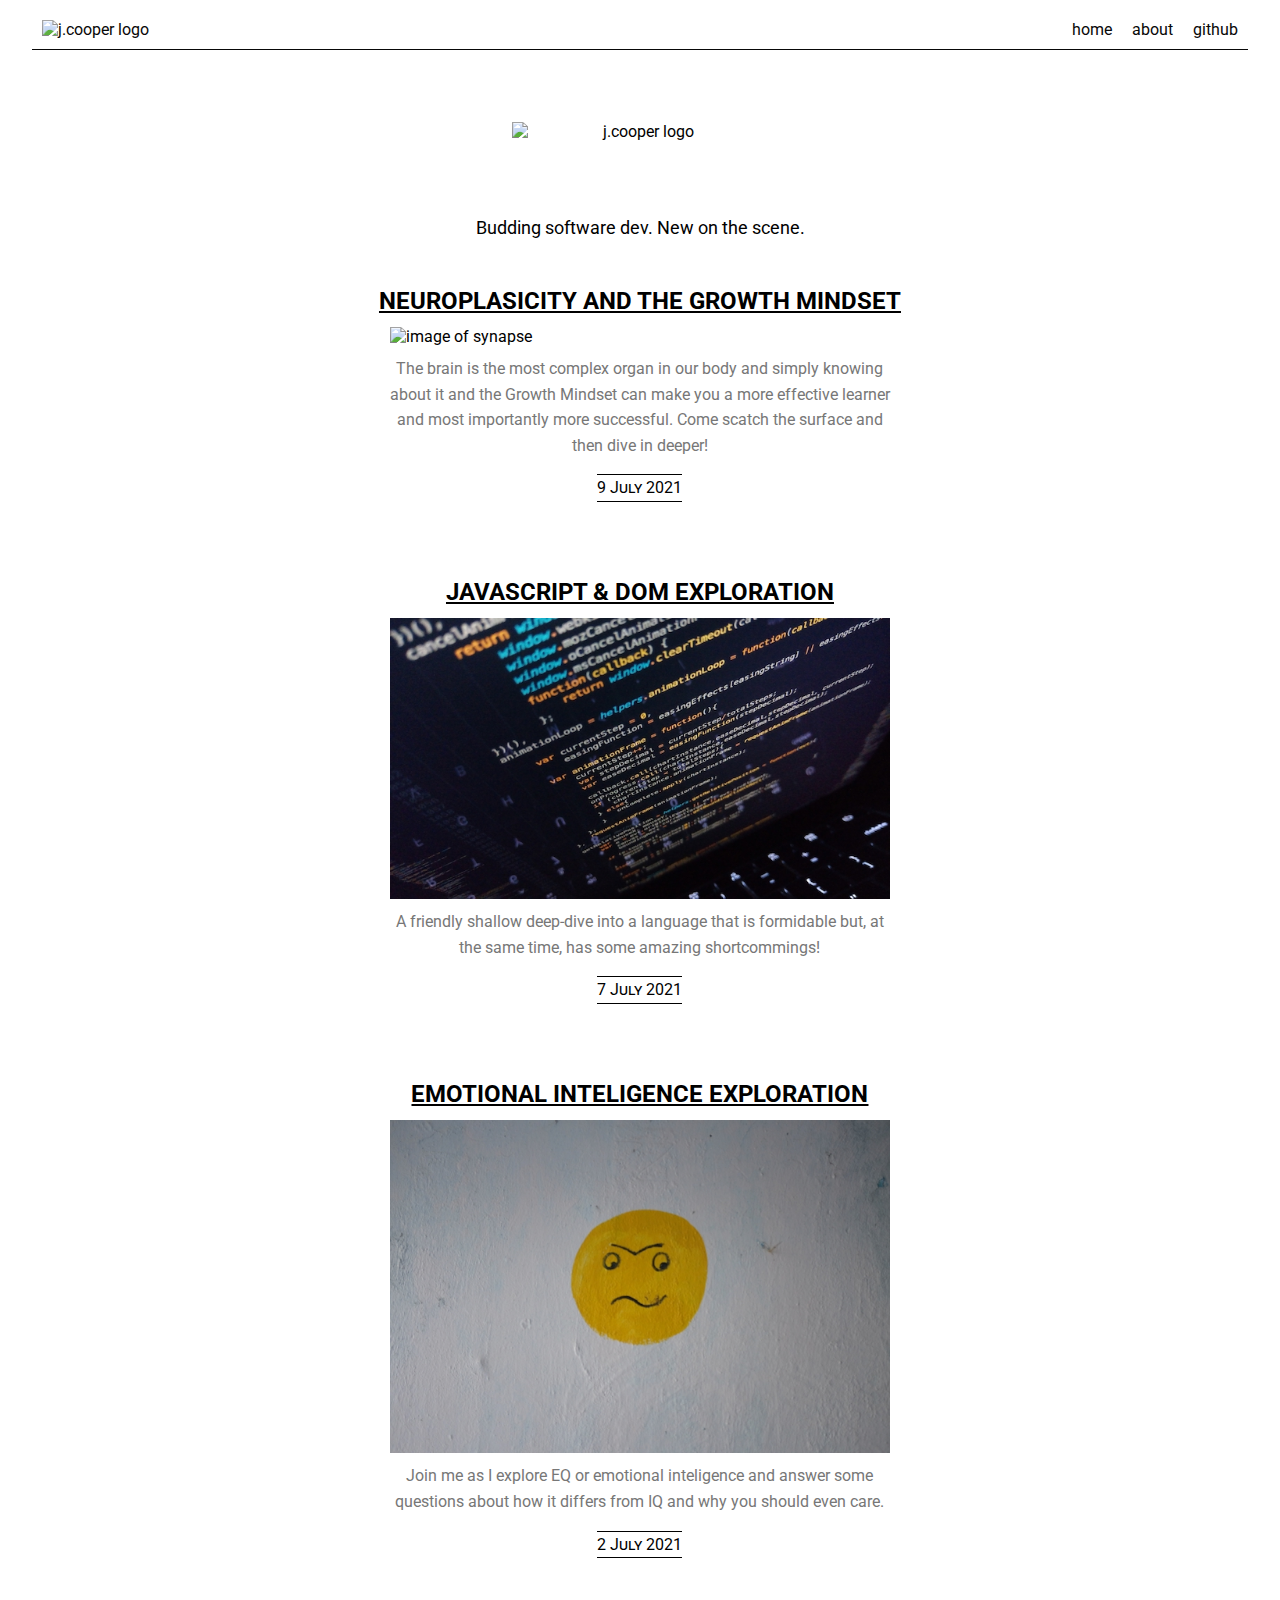
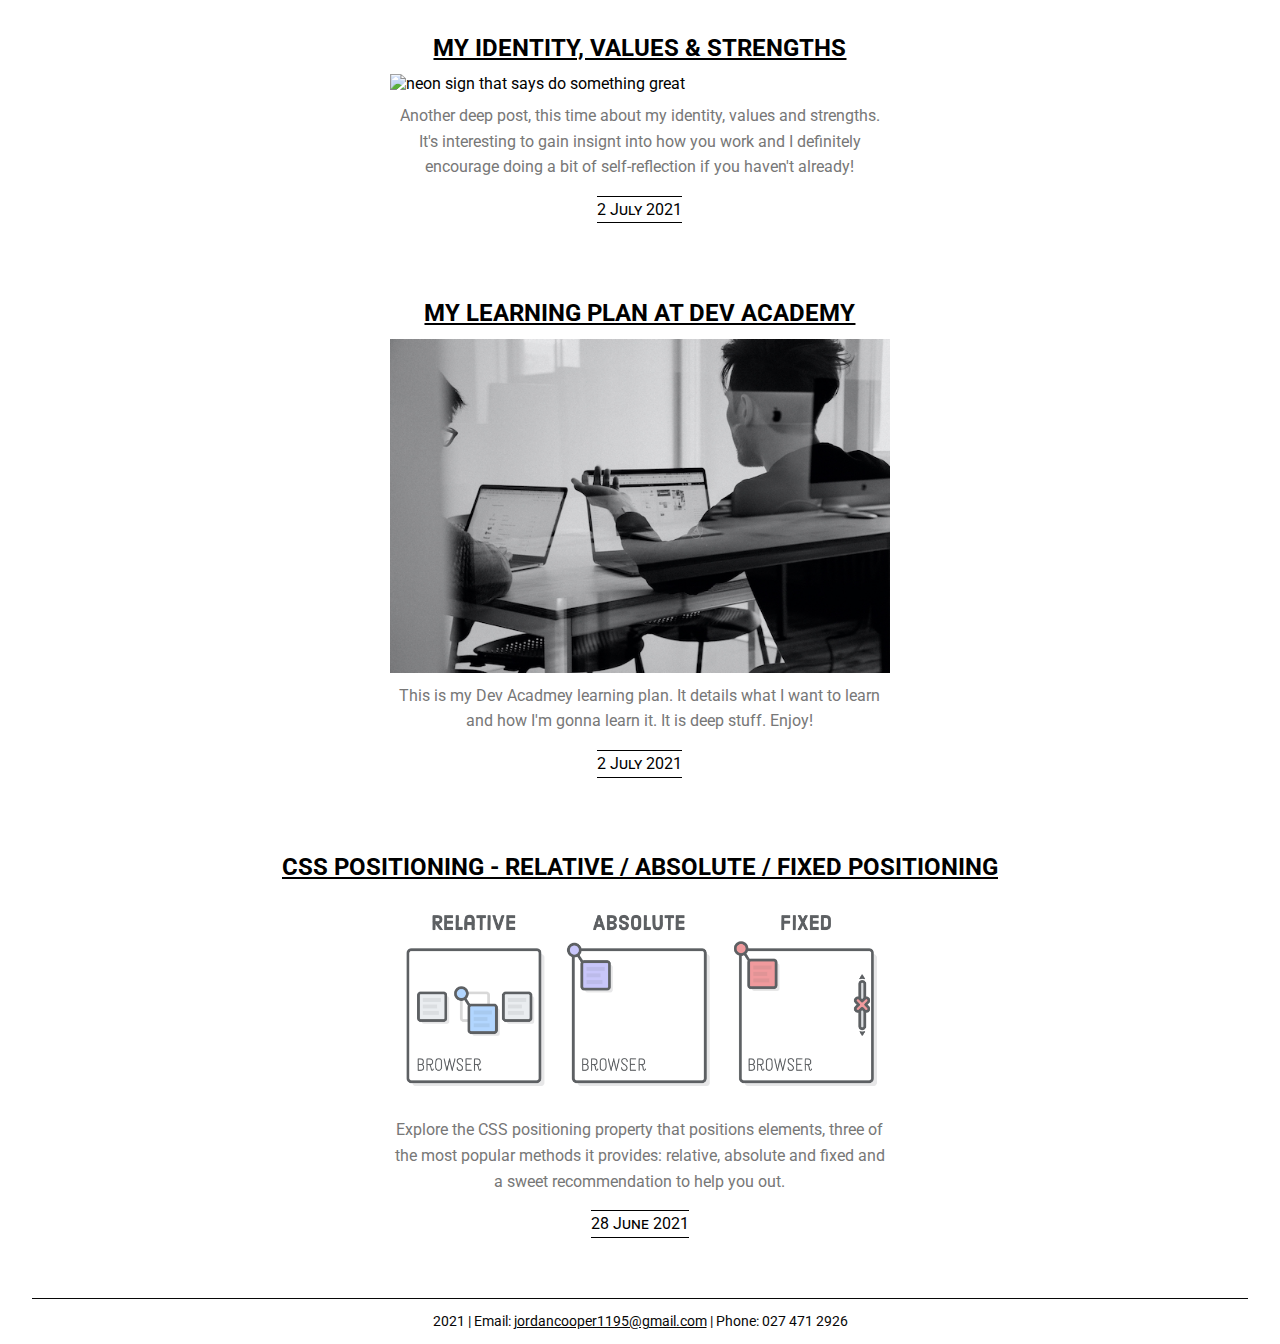
==== index.html @ 24a79743 "change link style on hover" ====
<!DOCTYPE html>
<html lang="en">
<head>
  <meta charset="UTF-8">
  <meta http-equiv="X-UA-Compatible" content="IE=edge">
  <meta name="viewport" content="width=device-width, initial-scale=1.0">
  <link href="/styles/main.css" rel="stylesheet" type="text/css">
  <title>Jordan Cooper</title>
</head>
<body>
  <nav id="main-nav">
    <a href="https://jordy1311.github.io/" id="nav-title"><img src="/images/logo-light.png" alt="j.cooper logo" id="nav-logo"></a>
    <div id="nav-options">
      <a href="https://jordy1311.github.io/" class="nav-option highlight-hover-pink">home</a>
      <a href="https://jordy1311.github.io/about-me.html" class="nav-option highlight-hover-blue">about</a>
      <a href="https://github.com/Jordy1311" class="nav-option highlight-hover-blue" target="_blank">github</a>
    </div>
  </nav>

  <div id="banner">
    <img src="/images/logo-light.png" alt="j.cooper logo" id="logo">
    <p id="tagline">Budding software dev. New on the scene.</p>
  </div>
    
  <main>
    <div id="content-area">
      <div id="post-area">
        <div class="post">
          <a href="/blog/neuroplasitcity.html"><h2 class="post-title">NEUROPLASICITY AND THE GROWTH MINDSET</h2></a>
          <img src="/images/neuroplasticity.jpg" alt="image of synapse" class="post-photo">
          <p class="post-teaser">The brain is the most complex organ in our body and simply knowing about it and the Growth Mindset can make you a more effective learner and most importantly more successful. Come scatch the surface and then dive in deeper!</p>
          <p class="post-date-home">9 July 2021</p>
        </div>
        
        <div class="post">
          <a href="/blog/javascript-DOM.html"><h2 class="post-title">JAVASCRIPT & DOM EXPLORATION</h2></a>
          <img src="/images/js-photo-1.jpeg" alt="example of JavaScript code" class="post-photo">
          <p class="post-teaser">A friendly shallow deep-dive into a language that is formidable but, at the same time, has some amazing shortcommings!</p>
          <p class="post-date-home">7 July 2021</p>
        </div>

        <div class="post">
          <a href="/blog/emotional-intelligence.html"><h2 class="post-title">EMOTIONAL INTELIGENCE EXPLORATION</h2></a>
          <img src="/images/emotion.jpeg" alt="confused emoji face" class="post-photo">
          <p class="post-teaser">Join me as I explore EQ or emotional inteligence and answer some questions about how it differs from IQ and why you should even care.</p>
          <p class="post-date-home">2 July 2021</p>
        </div>

        <div class="post">
          <a href="/blog/identity-values.html"><h2 class="post-title">MY IDENTITY, VALUES & STRENGTHS</h2></a>
          <img src="/images/do-something-great.jpg" alt="neon sign that says do something great" class="post-photo">
          <p class="post-teaser">Another deep post, this time about my identity, values and strengths. It's interesting to gain insignt into how you work and I definitely encourage doing a bit of self-reflection if you haven't already!</p>
          <p class="post-date-home">2 July 2021</p>
        </div>
        
        <div class="post">
          <a href="/blog/learning-plan.html"><h2 class="post-title">MY LEARNING PLAN AT DEV ACADEMY</h2></a>
          <img src="/images/man-using-laptop.jpeg" alt="man using macbook" class="post-photo">
          <p class="post-teaser">This is my Dev Acadmey learning plan. It details what I want to learn and how I'm gonna learn it. It is deep stuff. Enjoy!</p>
          <p class="post-date-home">2 July 2021</p>
        </div>

        <div class="post">
          <a href="/blog/relative-absolute-fixed.html"><h2 class="post-title">CSS POSITIONING - RELATIVE / ABSOLUTE / FIXED POSITIONING</h2></a>
          <img src="/images/relative-absolute-fixed-image.png" alt="example of CSS position property" class="post-photo">
          <p class="post-teaser">Explore the CSS positioning property that positions elements, three of the most popular methods it provides: relative, absolute and fixed and a sweet recommendation to help you out.</p>
          <p class="post-date-home">28 June 2021</p>
        </div>

      </div>
    </div>
  </main>

  <footer>
      <p>2021 | Email: <a href="mailto:jordancooper1195@gmail.com" class="footer-contact link-hover">jordancooper1195@gmail.com</a> | Phone: 027 471 2926</p>
  </footer>
</body>
</html>
---- styles/main.css ----
@import url('https://fonts.googleapis.com/css2?family=Roboto:wght@400;700&display=swap');

/* 
NOTES/TO DO
Make ABOUT page
*/

/* GLOBAL STYLES */
* {
    font-family: 'Roboto', Helvetica;
    font-weight: 400;
    margin: 0px;
}
body {
  display: flex;
  flex-direction: column;
  align-items: center;
}
a {
    text-decoration: none;
    color: #000;
}
/* titles */
h1 {
  font-size: 2em;
  font-weight: 700;
  text-align: center;
  margin: 2em 0px 1.5em 0px;
}
/* post section-headings */
h2 {
  font-size: 1.5em;
  font-weight: 700;
  margin: .6em 0px .5em 0px;
}
/* section subheadings */
h3 {
  font-size: 1.2em;
  margin: .6em 0px 0px 0px;
}
p {
  font-size: 1em;
  line-height: 1.6;
  margin: .5em 0px;
}
a-text {
  text-decoration: underline;
  font-size: 1em;
  line-height: 1.6;
  margin: .5em 0px;
}
li {
  line-height: 1.6;
}
.m-5 {
  margin: 5px;
}
.m-10 {
  margin: 10px;
}
.code {
  margin: .5em;
  padding: 5px;
  background-color: #333;
  color: #fff;
  font-family: monospace;
  border-radius: 5px;
}
.unavailable-link {
  color: #777;
}

/* BANNER */
#banner {
  height: 15vw;
  max-height: 200px;
  min-height: 125px;
  text-align: center;
  display: flex;
  justify-content: center;
  flex-direction: column;
}
#logo {
  width: 20vw;
  min-width: 200px;
  margin: auto;
}
#tagline {
  font-size: 110%;
  margin: 0px;
}

/* NAV */
#main-nav {
  position: -webkit-sticky;
  position: sticky;
  top: 0;

  display: flex;
  z-index: 1;
  margin: auto;

  opacity: 0.97;
  padding-top: 10px;
  width: 95%;
  background-color: #fff;
  border-bottom: #000 solid 1px;
}
#nav-title {
  text-align: center;
  padding: 10px;
}
#nav-logo {
  width:7vw;
  min-width: 75px;
  max-width: 125px;
}
#nav-options {
  display: flex;
  margin-left: auto;
}
.nav-option {
  text-align: center;
  padding: 10px;
}
.highlight-hover-blue:hover {
  padding-bottom: 7px;
  border-bottom: #83d1e0 solid 3px;
}
.highlight-hover-pink:hover {
  padding-bottom: 7px;
  border-bottom: #ec7b85 solid 3px;
}
.link-hover:hover {
  color: #83d1e0;
}

/* CONTENT */
#content-area {
  width: 80%;
  margin: auto;
}
#post-area {
  flex: 3 3 80%;
  display: flex;
  flex-flow: column wrap;
  align-items: center;
}
.post {
  width: 70%;
  display: flex;
  flex-direction: column;
  margin: 3%;
}
.post-photo {
  width: 70%;
  max-width: 500px;
  margin: auto;
  margin-bottom: 10px;
}
.post-photo-small {
  width: 50%;
  max-width: 300px;
  margin: auto;
  margin-bottom: 10px;
}
.post-title {
  text-decoration: underline;
  margin-bottom: .5em;
  text-align: center;
}
.post-title:hover {
  color: #83d1e0;
}
.post-teaser {
  color: #777;
  width: 70%;
  margin: auto;
  text-align: center;
}
.post-date-home {
  margin: auto;
  margin-top: 1em;
  border-top: 1px solid #000;
  border-bottom: 1px solid #000;
  font-variant: small-caps;
}
.post-date-post {
  margin: .3em;
  border-top: 1px solid #000;
  border-bottom: 1px solid #000;
  margin-left: auto;
  font-variant: small-caps;
}

/* FOOTER */
footer {
  display: flex;
  justify-content: center;
  opacity: 0.97;
  width: 95%;
  
  font-size: 90%;
  align-items: center;
  margin: 30px 36px 0px 36px;
  height: 5vh;
  max-height: 50px;
  min-height: 20px;
  border-top: 1px #000 solid;
  background-color: #fff;
  opacity: 0.97;
}
.footer-contact {
  text-decoration: underline;
}

/* MEDIA QUERIES */
/* full */
@media (min-width: 2000px) {
  * {
    font-size: 100%;
  }
  #main-nav {
    background-color: blue;
    width: 80%;
  }
  #content-area {
    width: 50%;
  }
  .post {
    width: 70%;
  }
  footer {
    font-size: 100%;
    width: 80%;
  }
}

/* ipad-ish */
@media (max-width: 900px) {
  * {
    font-size: 98%;
  }
  #main-nav {
    width: 100%;
    padding-top: 0px;
  }
  #content-area {
    width: 90%;
  }
  .post {
    width: 100%;
    margin: 0;
    margin-bottom: 3%;
  }
  footer {
    width: 100%;
    margin-top: 30px;
  }
}

/* smallest */
@media (max-width: 500px) {
  * {
    font-size: 97%;
  }
  footer {
    font-size: 80%;
  }
}

/* USER DARK-THEME */
@media (prefers-color-scheme: dark) {
  body {
    background-color: #333;
    color: #fff;
  }
  a {
    color: #fff;
  }
  #nav-title {
    color: #fff;
  }
  #main-nav {
    background-color: #333;
    border-bottom: #fff 1px solid;
  }
  .post-teaser {
    color: #bbb;
  }
  .post-date-home {
    border-top: #fff 1px solid;
    border-bottom: #fff 1px solid;
  }
  .post-date-post {
    border-top: 1px solid #fff;
    border-bottom: #fff 1px solid;
  }
  .code {
    padding: 5px;
    background-color: #fff;
    color: #000;
    font-family: monospace;
    border-radius: 5px;
  }
  footer {
    background-color: #333;
    color: #fff;
    border-top: #fff 1px solid;
  }
  }
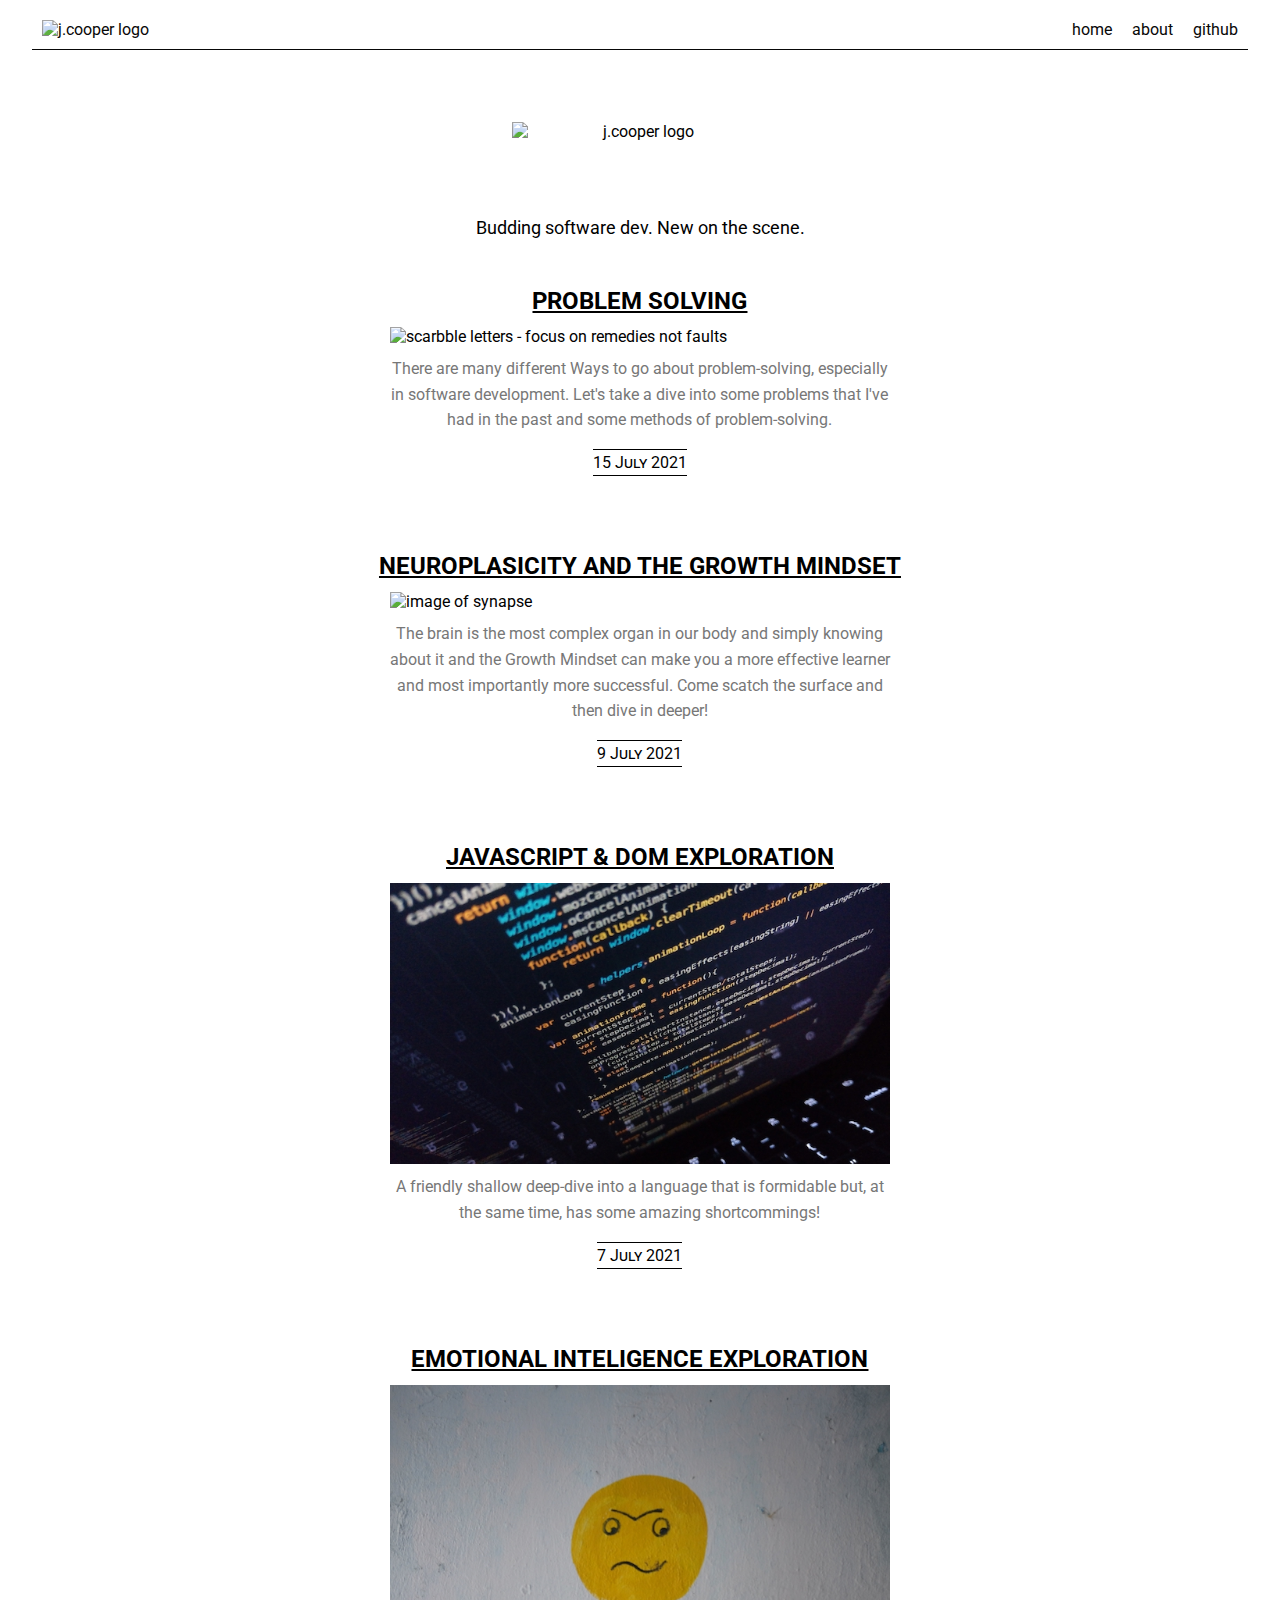
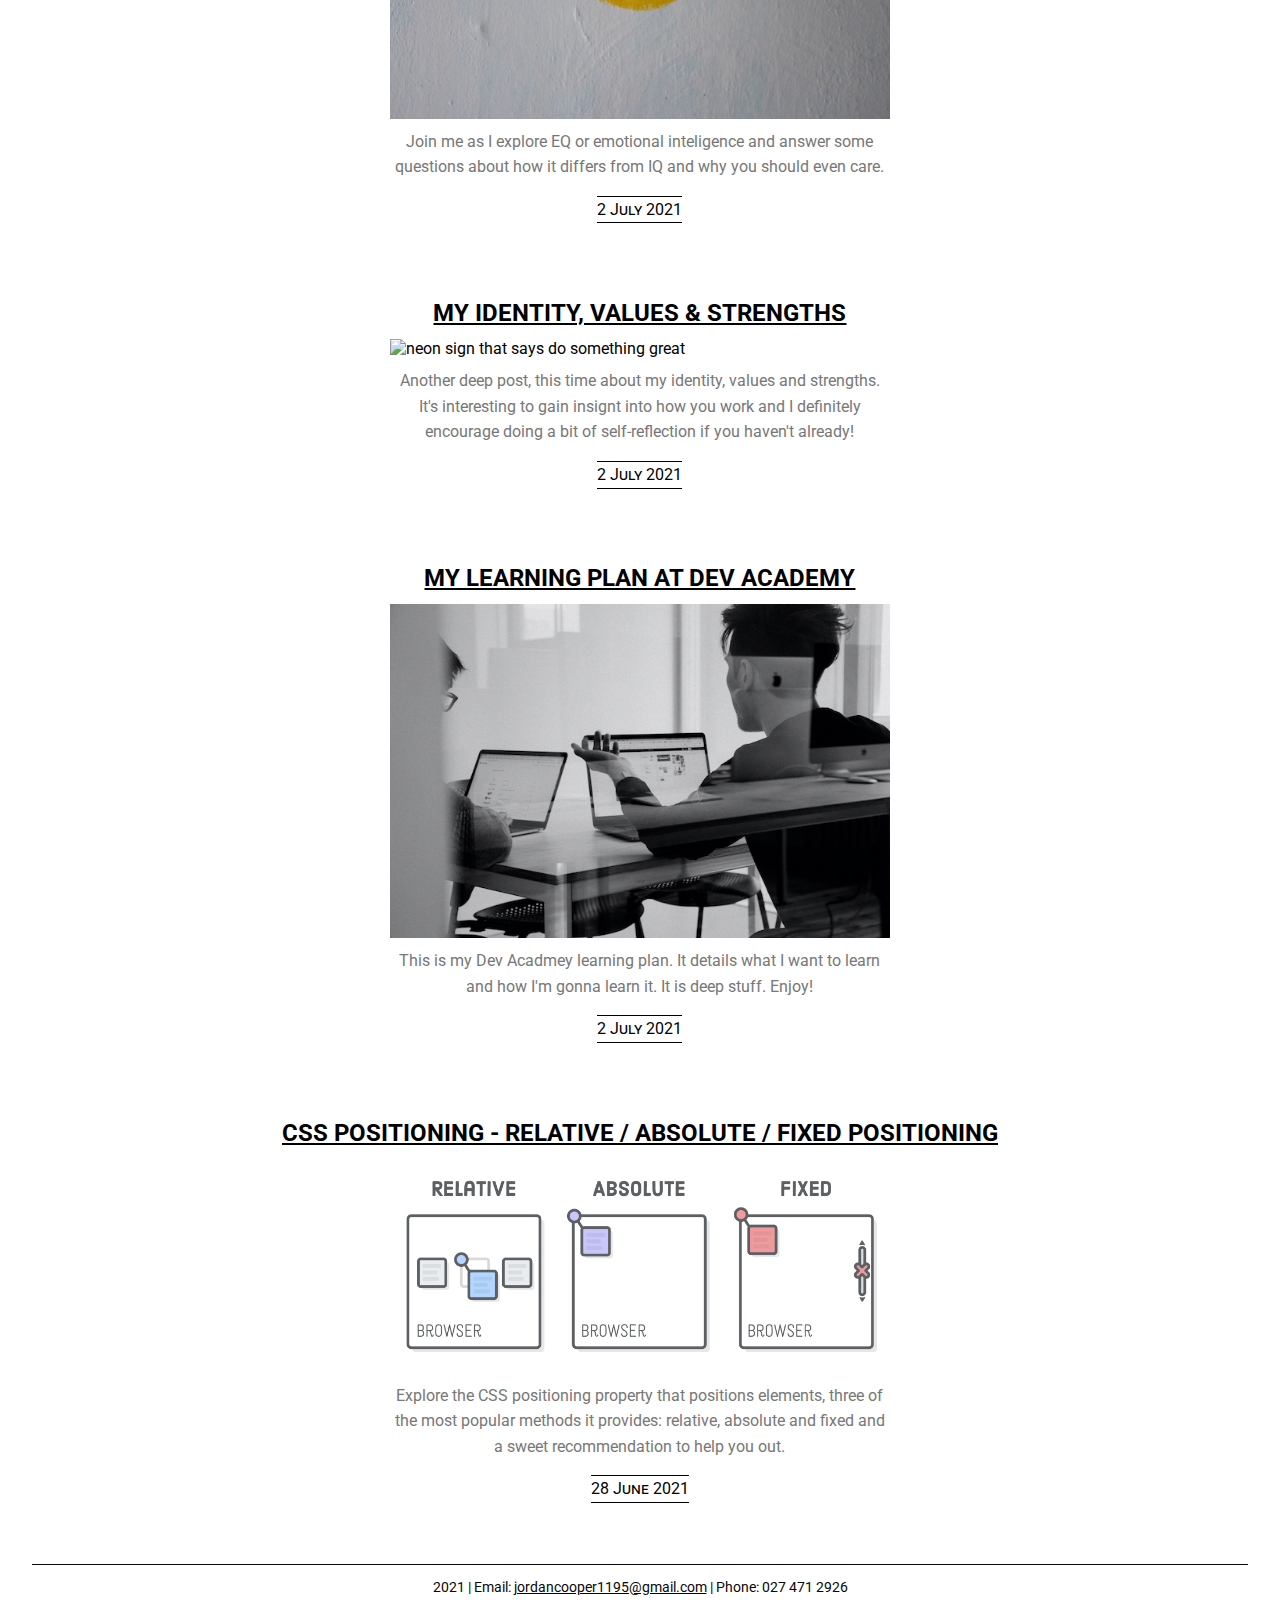
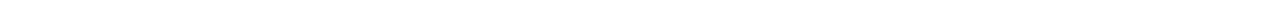
==== commit 2b460d68: "add title image site-wide" ====
--- a/index.html
+++ b/index.html
@@ -5,7 +5,8 @@
   <meta http-equiv="X-UA-Compatible" content="IE=edge">
   <meta name="viewport" content="width=device-width, initial-scale=1.0">
   <link href="/styles/main.css" rel="stylesheet" type="text/css">
-  <title>Jordan Cooper</title>
+  <link rel="icon" href="/images/logo-title.png" type="image/icon type">
+  <title>Jordan's Blog</title>
 </head>
 <body>
   <nav id="main-nav">
@@ -13,7 +14,7 @@
     <div id="nav-options">
       <a href="https://jordy1311.github.io/" class="nav-option highlight-hover-pink">home</a>
       <a href="https://jordy1311.github.io/about-me.html" class="nav-option highlight-hover-blue">about</a>
-      <a href="https://github.com/Jordy1311" class="nav-option highlight-hover-blue" target="_blank">github</a>
+      <a href="https://github.com/Jordy1311" class="nav-option highlight-hover-pink" target="_blank">github</a>
     </div>
   </nav>
 
@@ -25,6 +26,13 @@
   <main>
     <div id="content-area">
       <div id="post-area">
+        <div class="post">
+          <a href="/blog/problem-solving.html"><h2 class="post-title">PROBLEM SOLVING</h2></a>
+          <img src="/images/problem-solving.jpeg" alt="scarbble letters - focus on remedies not faults" class="post-photo">
+          <p class="post-teaser">There are many different Ways to go about problem-solving, especially in software development. Let's take a dive into some problems that I've had in the past and some methods of problem-solving.</p>
+          <p class="post-date-home">15 July 2021</p>
+        </div>
+
         <div class="post">
           <a href="/blog/neuroplasitcity.html"><h2 class="post-title">NEUROPLASICITY AND THE GROWTH MINDSET</h2></a>
           <img src="/images/neuroplasticity.jpg" alt="image of synapse" class="post-photo">
--- a/styles/main.css
+++ b/styles/main.css
@@ -124,12 +124,14 @@
   padding: 10px;
 }
 .highlight-hover-blue:hover {
-  padding-bottom: 7px;
-  border-bottom: #83d1e0 solid 3px;
+  padding-bottom: 6px;
+  border-bottom: #83d1e0 solid 4px;
+  color: #83d1e0;
 }
 .highlight-hover-pink:hover {
-  padding-bottom: 7px;
-  border-bottom: #ec7b85 solid 3px;
+  padding-bottom: 6px;
+  border-bottom: #ec7b85 solid 4px;
+  color: #ec7b85;
 }
 .link-hover:hover {
   color: #83d1e0;
@@ -170,7 +172,7 @@
   text-align: center;
 }
 .post-title:hover {
-  color: #83d1e0;
+  color: #ec7b85;
 }
 .post-teaser {
   color: #777;
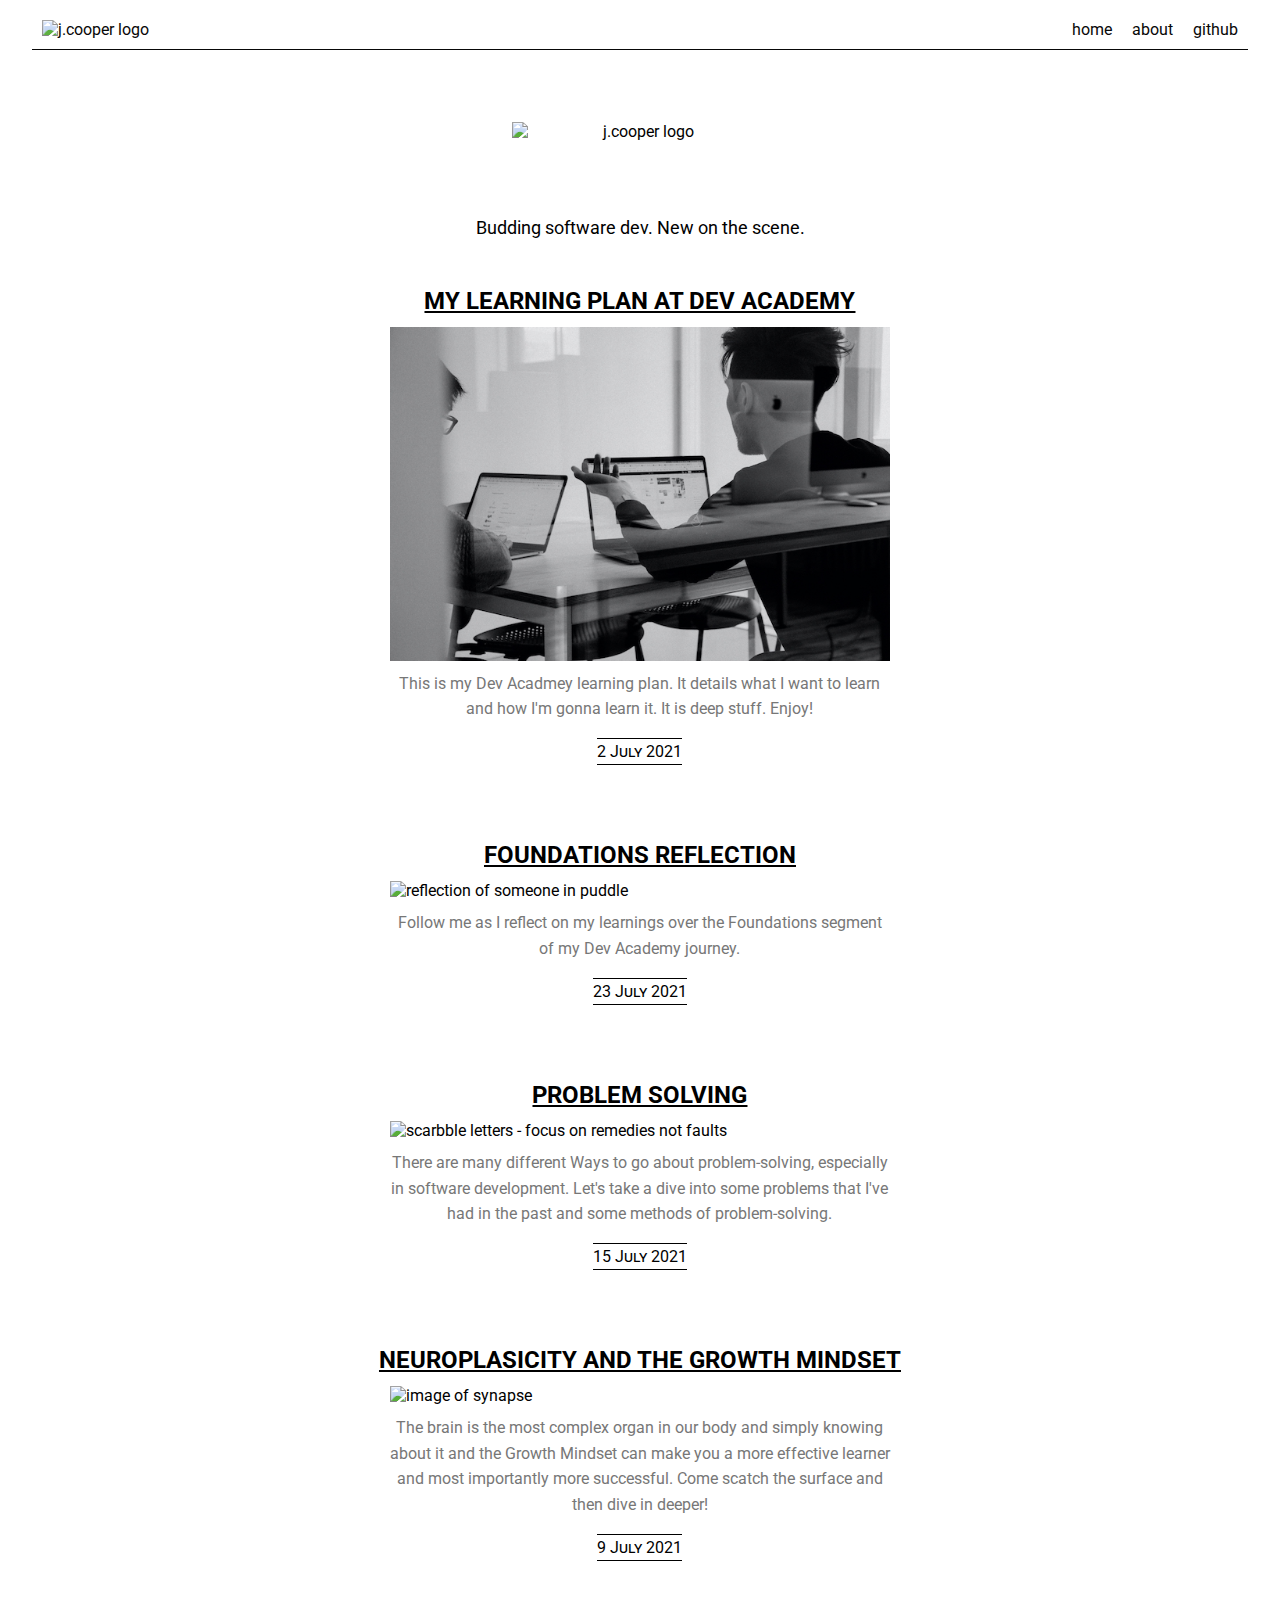
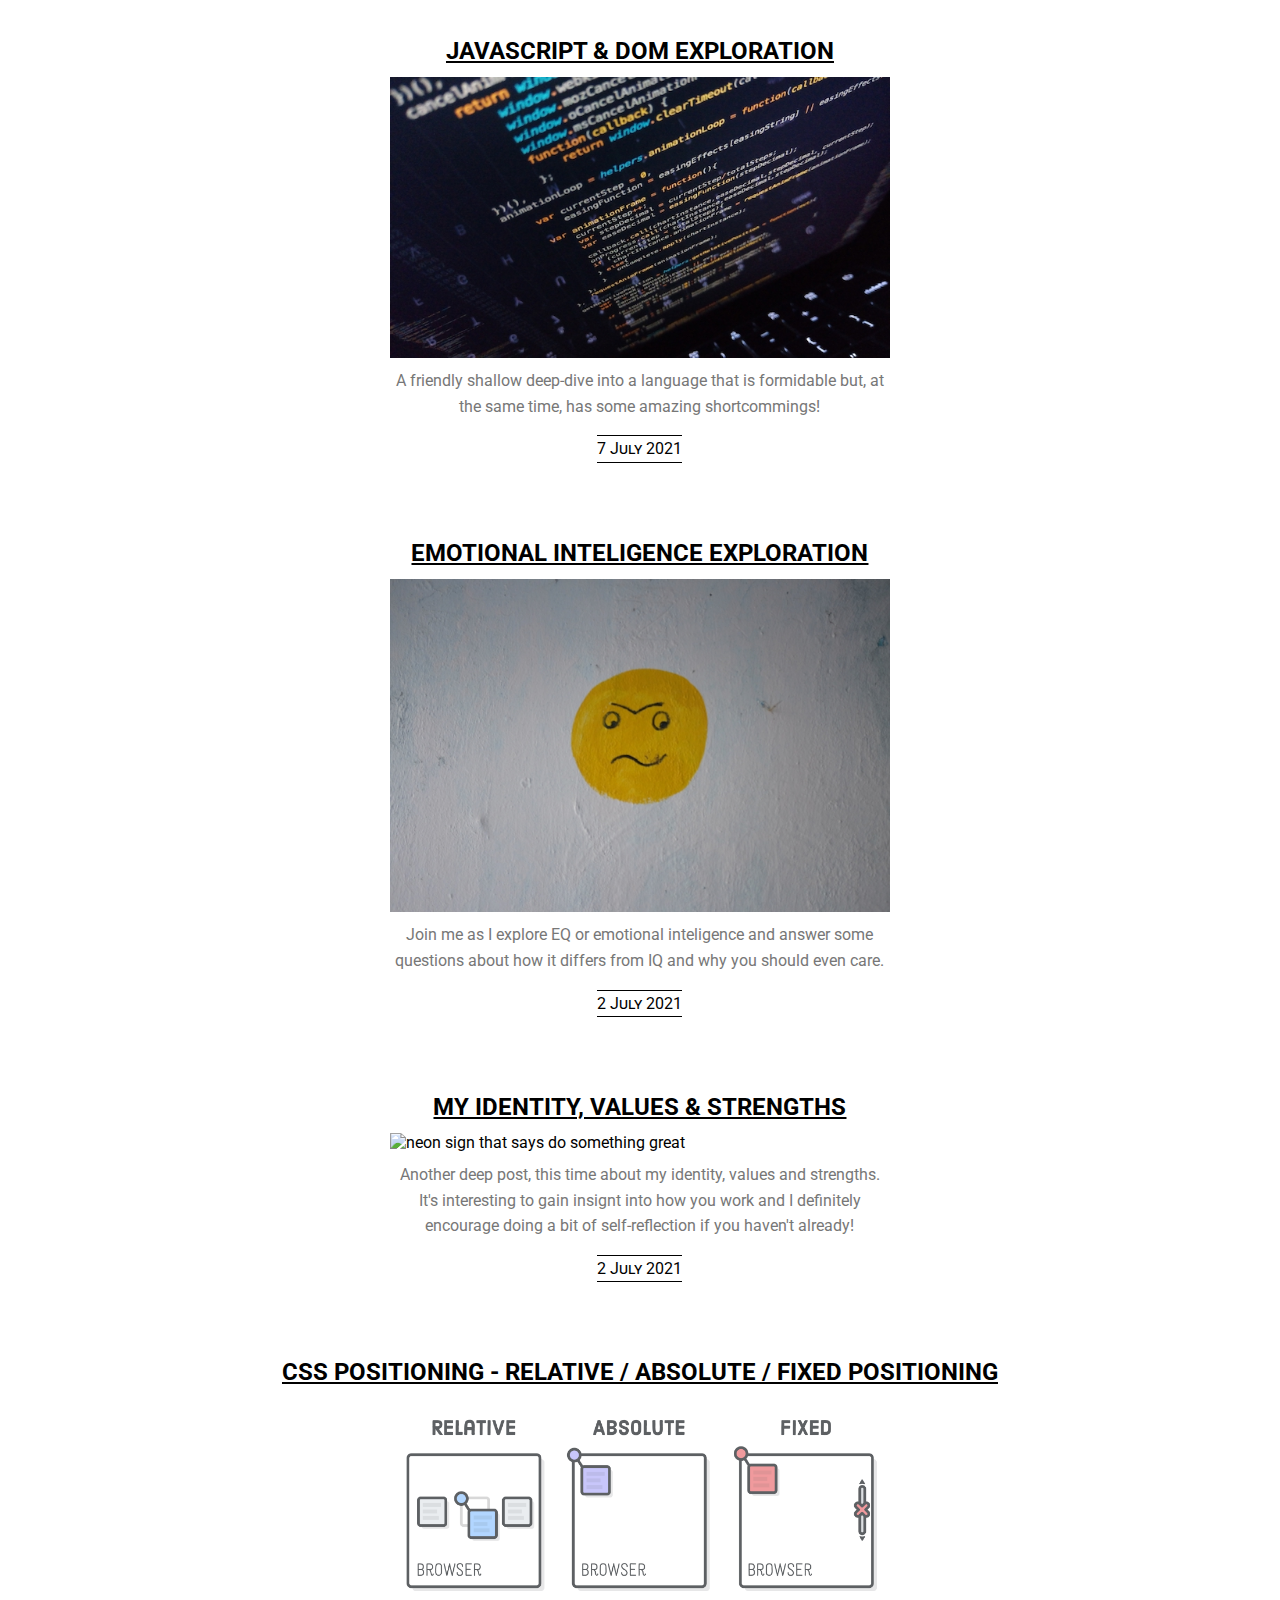
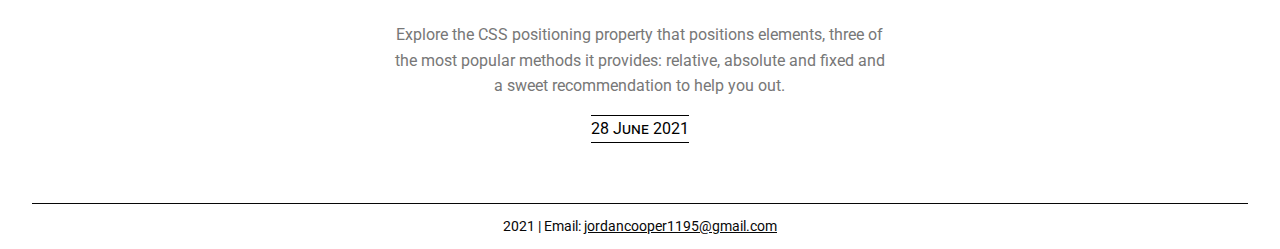
==== commit d06e163b: "add new learning plan post" ====
--- a/index.html
+++ b/index.html
@@ -22,10 +22,24 @@
     <img src="/images/logo-light.png" alt="j.cooper logo" id="logo">
     <p id="tagline">Budding software dev. New on the scene.</p>
   </div>
-    
+  
   <main>
     <div id="content-area">
       <div id="post-area">
+        <div class="post">
+          <a href="/blog/learning-plan.html"><h2 class="post-title">MY LEARNING PLAN AT DEV ACADEMY</h2></a>
+          <img src="/images/man-using-laptop.jpeg" alt="man using macbook" class="post-photo">
+          <p class="post-teaser">This is my Dev Acadmey learning plan. It details what I want to learn and how I'm gonna learn it. It is deep stuff. Enjoy!</p>
+          <p class="post-date-home">2 July 2021</p>
+        </div>
+
+        <div class="post">
+          <a href="/blog/foundations-reflection.html"><h2 class="post-title">FOUNDATIONS REFLECTION</h2></a>
+          <img src="/images/reflection.jpeg" alt="reflection of someone in puddle" class="post-photo">
+          <p class="post-teaser">Follow me as I reflect on my learnings over the Foundations segment of my Dev Academy journey.</p>
+          <p class="post-date-home">23 July 2021</p>
+        </div>
+
         <div class="post">
           <a href="/blog/problem-solving.html"><h2 class="post-title">PROBLEM SOLVING</h2></a>
           <img src="/images/problem-solving.jpeg" alt="scarbble letters - focus on remedies not faults" class="post-photo">
@@ -60,13 +74,6 @@
           <p class="post-teaser">Another deep post, this time about my identity, values and strengths. It's interesting to gain insignt into how you work and I definitely encourage doing a bit of self-reflection if you haven't already!</p>
           <p class="post-date-home">2 July 2021</p>
         </div>
-        
-        <div class="post">
-          <a href="/blog/learning-plan.html"><h2 class="post-title">MY LEARNING PLAN AT DEV ACADEMY</h2></a>
-          <img src="/images/man-using-laptop.jpeg" alt="man using macbook" class="post-photo">
-          <p class="post-teaser">This is my Dev Acadmey learning plan. It details what I want to learn and how I'm gonna learn it. It is deep stuff. Enjoy!</p>
-          <p class="post-date-home">2 July 2021</p>
-        </div>
 
         <div class="post">
           <a href="/blog/relative-absolute-fixed.html"><h2 class="post-title">CSS POSITIONING - RELATIVE / ABSOLUTE / FIXED POSITIONING</h2></a>
@@ -80,7 +87,7 @@
   </main>
 
   <footer>
-      <p>2021 | Email: <a href="mailto:jordancooper1195@gmail.com" class="footer-contact link-hover">jordancooper1195@gmail.com</a> | Phone: 027 471 2926</p>
+      <p>2021 | Email: <a href="mailto:jordancooper1195@gmail.com" class="footer-contact link-hover">jordancooper1195@gmail.com</a></p>
   </footer>
 </body>
 </html>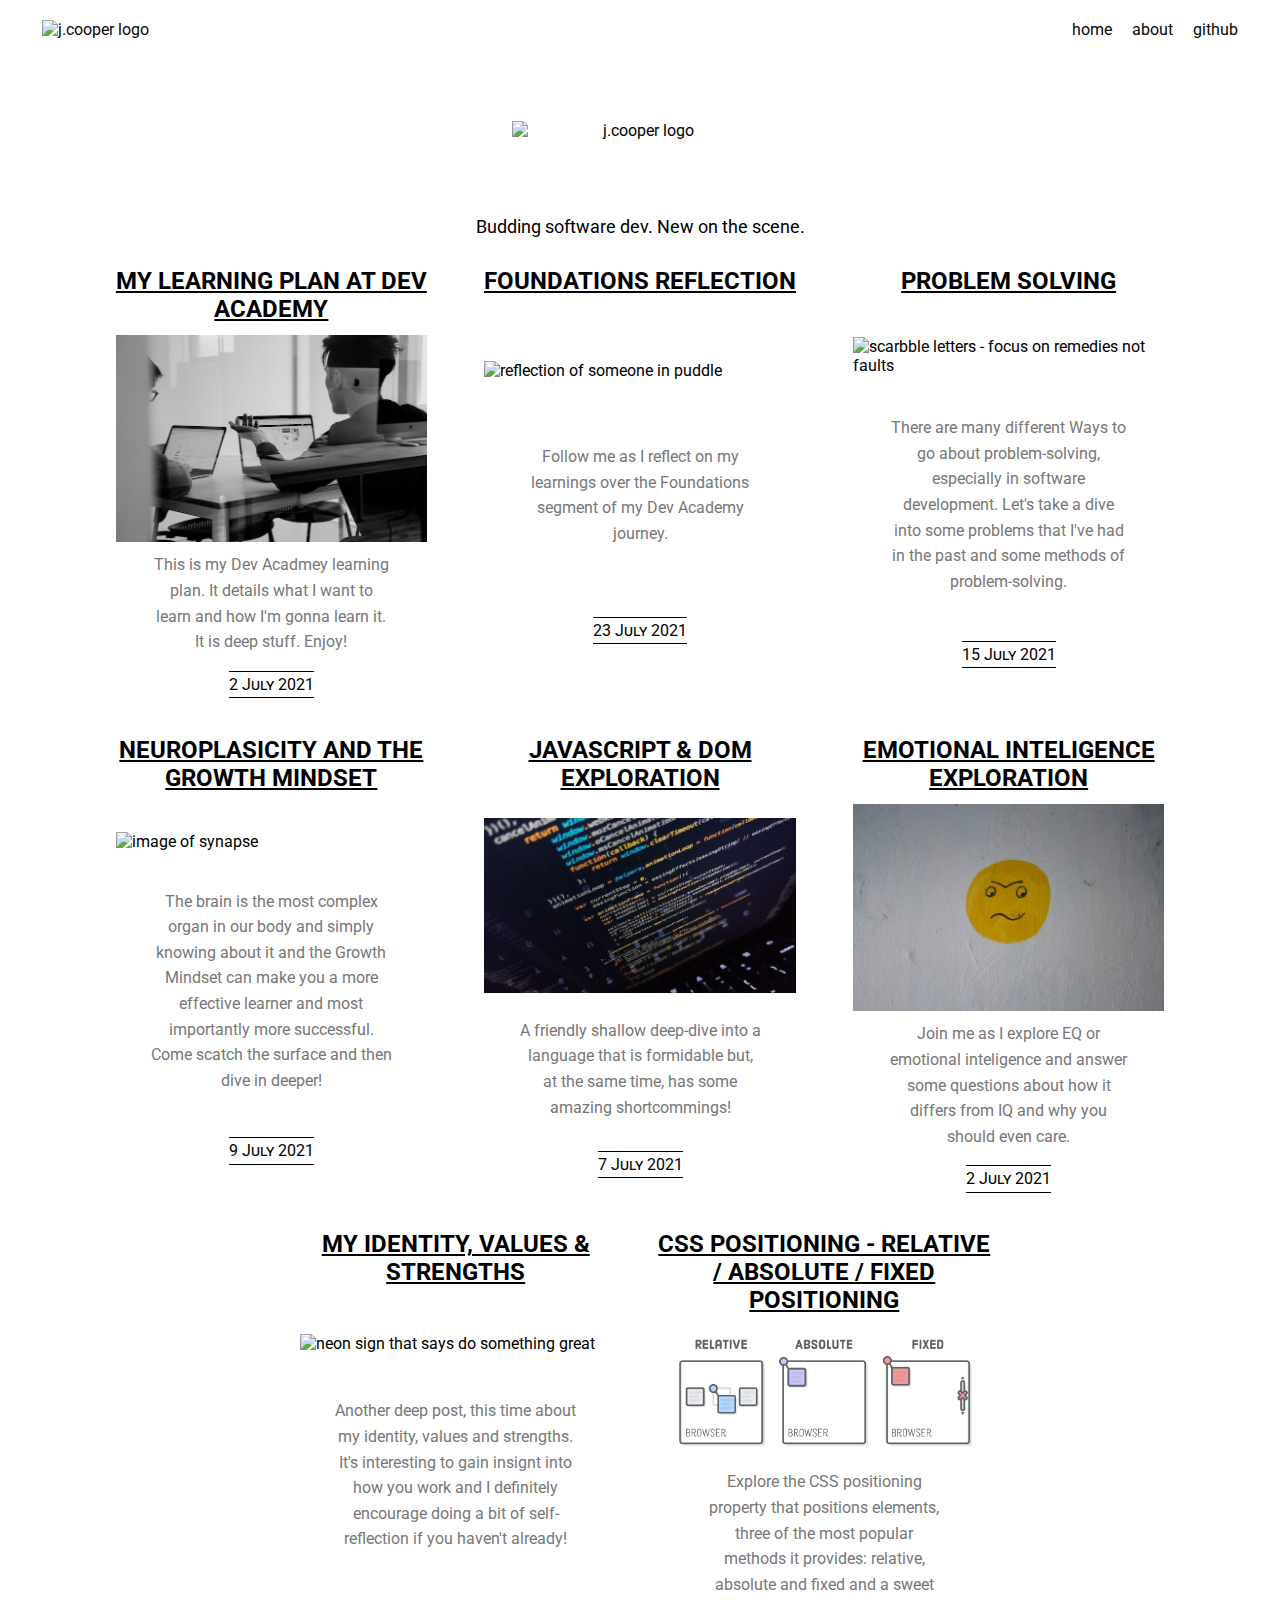
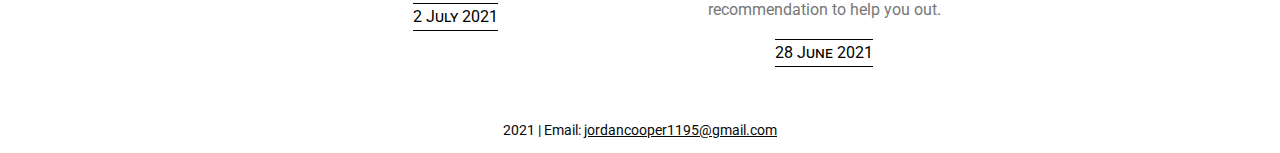
==== commit 8bb3d42e: "initial restyle" ====
--- a/index.html
+++ b/index.html
@@ -75,6 +75,7 @@
           <p class="post-date-home">2 July 2021</p>
         </div>
 
+
         <div class="post">
           <a href="/blog/relative-absolute-fixed.html"><h2 class="post-title">CSS POSITIONING - RELATIVE / ABSOLUTE / FIXED POSITIONING</h2></a>
           <img src="/images/relative-absolute-fixed-image.png" alt="example of CSS position property" class="post-photo">
--- a/styles/main.css
+++ b/styles/main.css
@@ -1,15 +1,10 @@
 @import url('https://fonts.googleapis.com/css2?family=Roboto:wght@400;700&display=swap');
-
-/* 
-NOTES/TO DO
-Make ABOUT page
-*/
 
 /* GLOBAL STYLES */
 * {
     font-family: 'Roboto', Helvetica;
     font-weight: 400;
-    margin: 0px;
+    margin: 0px
 }
 body {
   display: flex;
@@ -70,6 +65,52 @@
   color: #777;
 }
 
+/* NAV */
+#main-nav {
+  position: -webkit-sticky;
+  position: sticky;
+  top: 0;
+  
+  display: flex;
+  z-index: 1;
+  margin: auto;
+  
+  opacity: 0.97;
+  padding-top: 10px;
+  width: 95%;
+  background-color: #fff;
+}
+#nav-title {
+  text-align: center;
+  padding: 10px;
+}
+#nav-logo {
+  width:7vw;
+  min-width: 75px;
+  max-width: 125px;
+}
+#nav-options {
+  display: flex;
+  margin-left: auto;
+}
+.nav-option {
+  text-align: center;
+  padding: 10px;
+}
+.highlight-hover-blue:hover {
+  padding-bottom: 6px;
+  border-bottom: #83d1e0 solid 4px;
+  color: #83d1e0;
+}
+.highlight-hover-pink:hover {
+  padding-bottom: 6px;
+  border-bottom: #ec7b85 solid 4px;
+  color: #ec7b85;
+}
+.link-hover:hover {
+  color: #83d1e0;
+}
+
 /* BANNER */
 #banner {
   height: 15vw;
@@ -90,102 +131,59 @@
   margin: 0px;
 }
 
-/* NAV */
-#main-nav {
-  position: -webkit-sticky;
-  position: sticky;
-  top: 0;
-
-  display: flex;
-  z-index: 1;
-  margin: auto;
-
-  opacity: 0.97;
-  padding-top: 10px;
-  width: 95%;
-  background-color: #fff;
-  border-bottom: #000 solid 1px;
-}
-#nav-title {
-  text-align: center;
-  padding: 10px;
-}
-#nav-logo {
-  width:7vw;
-  min-width: 75px;
-  max-width: 125px;
-}
-#nav-options {
-  display: flex;
-  margin-left: auto;
-}
-.nav-option {
-  text-align: center;
-  padding: 10px;
-}
-.highlight-hover-blue:hover {
-  padding-bottom: 6px;
-  border-bottom: #83d1e0 solid 4px;
-  color: #83d1e0;
-}
-.highlight-hover-pink:hover {
-  padding-bottom: 6px;
-  border-bottom: #ec7b85 solid 4px;
-  color: #ec7b85;
-}
-.link-hover:hover {
-  color: #83d1e0;
-}
-
-/* CONTENT */
+/* HOME PAGE BLOG LISTINGS */
 #content-area {
-  width: 80%;
+  width: 90%;
   margin: auto;
 }
 #post-area {
   flex: 3 3 80%;
   display: flex;
-  flex-flow: column wrap;
-  align-items: center;
+  justify-content: center;
+  flex-wrap: wrap;
 }
 .post {
+  width: 30%;
+  display: flex;
+  flex-direction: column;
+  justify-content: start;
+  margin: 1%;
+}
+.post-photo {
+  width: 90%;
+  max-width: 500px;
+  margin: auto;
+  margin-bottom: 10px;
+}
+.post-title {
+  text-decoration: underline;
+  margin-bottom: .5em;
+  text-align: center;
+}
+.post-title:hover {
+  color: #ec7b85;
+}
+.post-teaser {
+  color: #777;
   width: 70%;
-  display: flex;
-  flex-direction: column;
-  margin: 3%;
-}
-.post-photo {
-  width: 70%;
-  max-width: 500px;
-  margin: auto;
-  margin-bottom: 10px;
-}
+  margin: auto;
+  text-align: center;
+}
+.post-date-home {
+  margin: auto;
+  margin-top: 1em;
+  align-self: flex-end;
+  border-top: 1px solid #000;
+  border-bottom: 1px solid #000;
+  font-variant: small-caps;
+}
+
+/* BLOG POST RELATED */
 .post-photo-small {
   width: 50%;
   max-width: 300px;
   margin: auto;
   margin-bottom: 10px;
-}
-.post-title {
-  text-decoration: underline;
-  margin-bottom: .5em;
-  text-align: center;
-}
-.post-title:hover {
-  color: #ec7b85;
-}
-.post-teaser {
-  color: #777;
-  width: 70%;
-  margin: auto;
-  text-align: center;
-}
-.post-date-home {
-  margin: auto;
-  margin-top: 1em;
-  border-top: 1px solid #000;
-  border-bottom: 1px solid #000;
-  font-variant: small-caps;
 }
 .post-date-post {
   margin: .3em;
@@ -208,7 +206,6 @@
   height: 5vh;
   max-height: 50px;
   min-height: 20px;
-  border-top: 1px #000 solid;
   background-color: #fff;
   opacity: 0.97;
 }
@@ -223,7 +220,6 @@
     font-size: 100%;
   }
   #main-nav {
-    background-color: blue;
     width: 80%;
   }
   #content-area {
@@ -285,7 +281,6 @@
   }
   #main-nav {
     background-color: #333;
-    border-bottom: #fff 1px solid;
   }
   .post-teaser {
     color: #bbb;
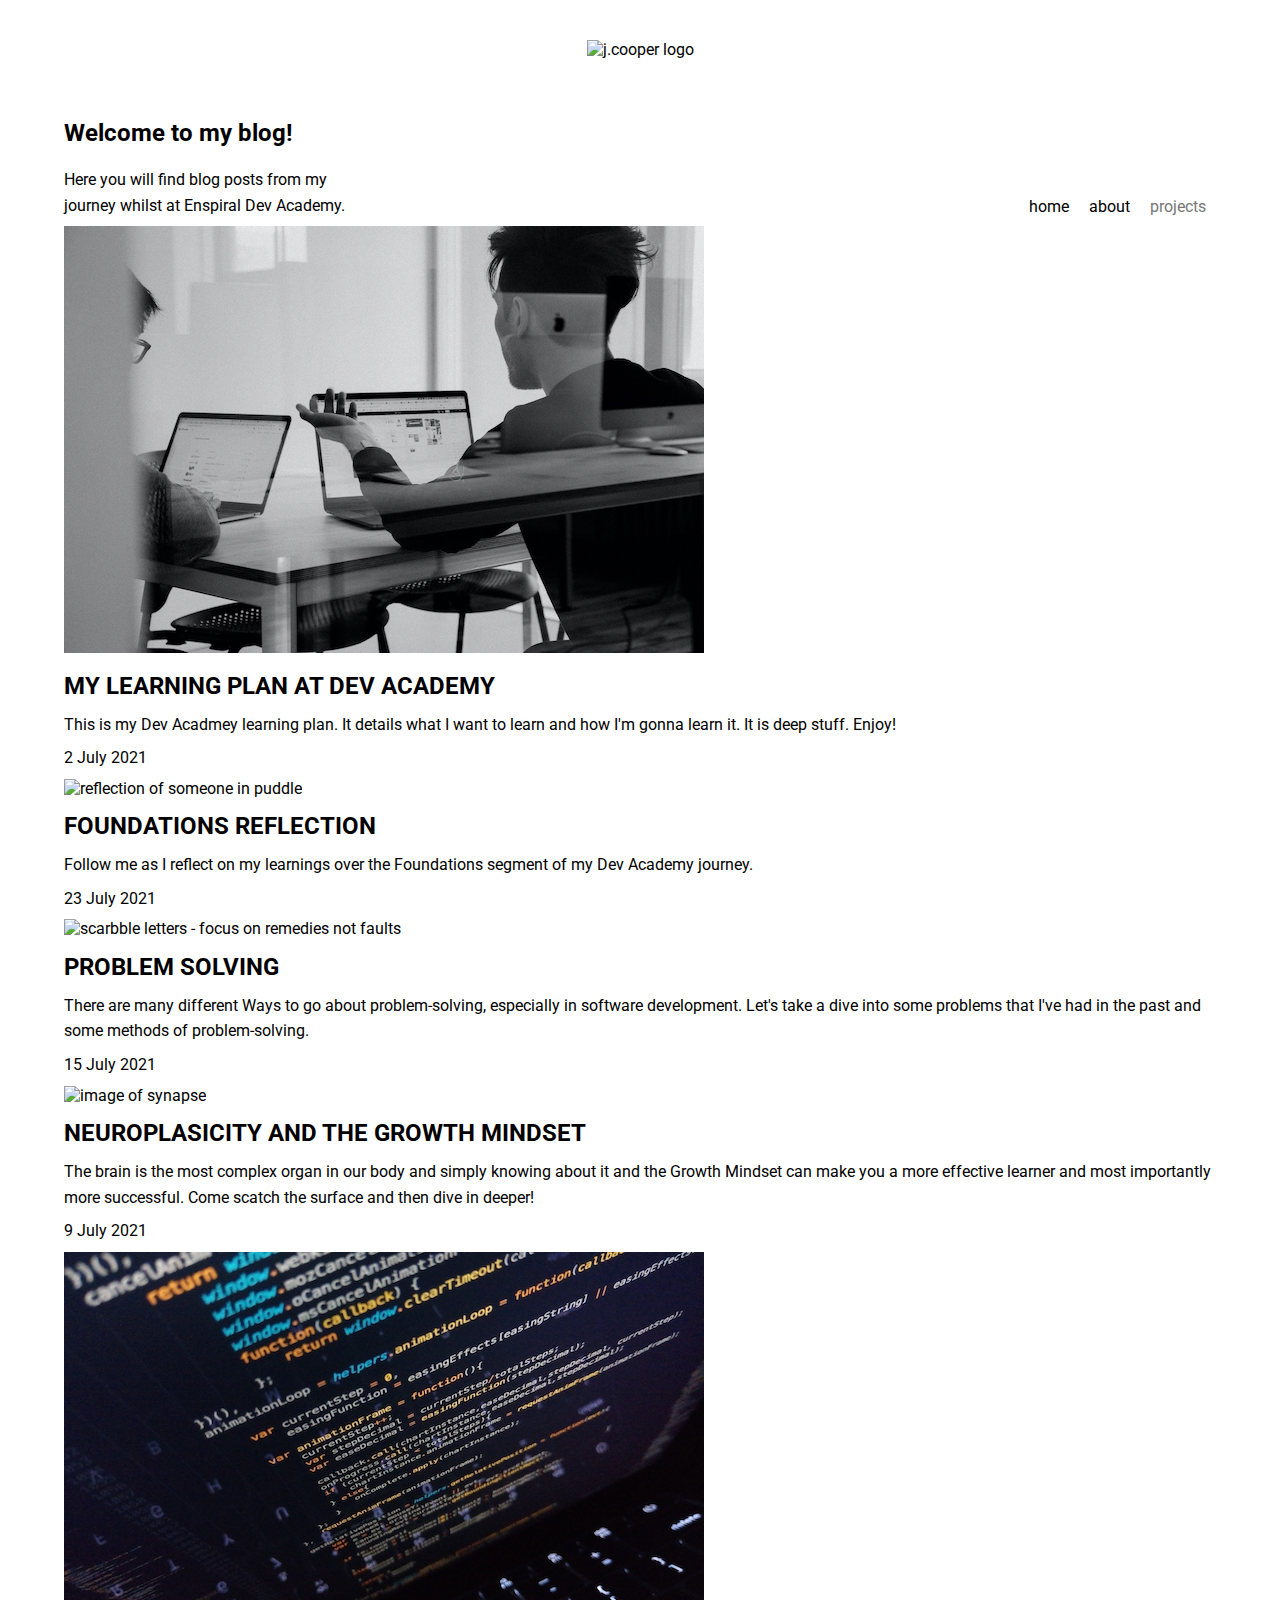
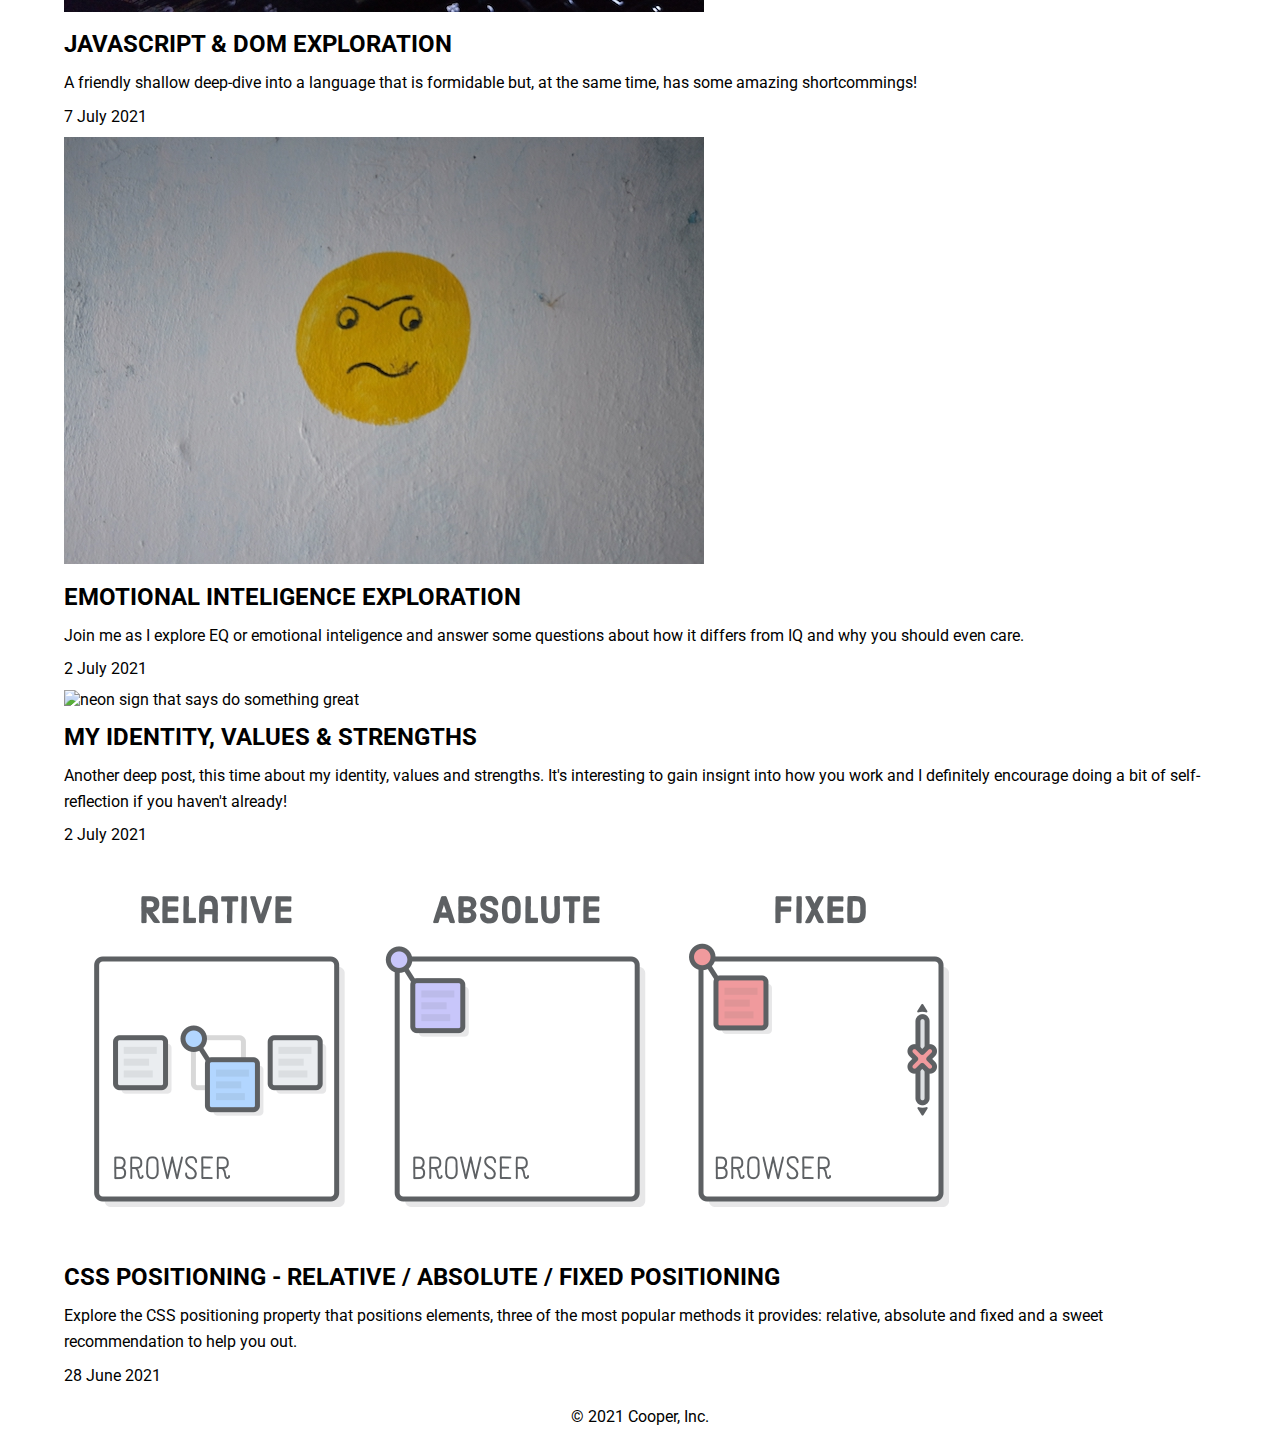
==== commit cd615ee2: "error corrections with links" ====
--- a/index.html
+++ b/index.html
@@ -6,79 +6,101 @@
   <meta name="viewport" content="width=device-width, initial-scale=1.0">
   <link href="/styles/main.css" rel="stylesheet" type="text/css">
   <link rel="icon" href="/images/logo-title.png" type="image/icon type">
-  <title>Jordan's Blog</title>
+  <script src="https://kit.fontawesome.com/3a539c28be.js" defer crossorigin="anonymous"></script>
+  <title><j.cooper></title>
 </head>
 <body>
   <nav id="main-nav">
-    <a href="https://jordy1311.github.io/" id="nav-title"><img src="/images/logo-light.png" alt="j.cooper logo" id="nav-logo"></a>
-    <div id="nav-options">
-      <a href="https://jordy1311.github.io/" class="nav-option highlight-hover-pink">home</a>
-      <a href="https://jordy1311.github.io/about-me.html" class="nav-option highlight-hover-blue">about</a>
-      <a href="https://github.com/Jordy1311" class="nav-option highlight-hover-pink" target="_blank">github</a>
+    <div id="nav-icon">
+      <a href="https://jordy1311.github.io/"><img src="/images/logo-light.png" alt="j.cooper logo" id="nav-logo"></a>
+    </div>
+    <div id="nav-body">
+      <div id="page-description">
+        <h2>Welcome to my blog!</h2>
+        <p>
+          Here you will find blog posts from my journey whilst at <a href="https://devacademy.co.nz/" target="__blank" class="link-hover">Enspiral Dev Academy</a>.
+        </p>
+      </div>
+      <div id="nav-options">
+        <a href="https://jordy1311.github.io/" class="nav-option highlight-hover-pink">home</a>
+        <a href="https://jordy1311.github.io/about-me.html" class="nav-option highlight-hover-blue">about</a>
+        <a href="#" class="unavailable-link nav-option">projects</a>
+      </div>
     </div>
   </nav>
 
-  <div id="banner">
-    <img src="/images/logo-light.png" alt="j.cooper logo" id="logo">
-    <p id="tagline">Budding software dev. New on the scene.</p>
-  </div>
-  
   <main>
     <div id="content-area">
       <div id="post-area">
-        <div class="post">
-          <a href="/blog/learning-plan.html"><h2 class="post-title">MY LEARNING PLAN AT DEV ACADEMY</h2></a>
-          <img src="/images/man-using-laptop.jpeg" alt="man using macbook" class="post-photo">
+        <div class="post-card">
+          <a href="/blog/learning-plan.html">
+            <img src="/images/man-using-laptop.jpeg" alt="man using macbook" class="post-photo">
+            <h2 class="post-title">MY LEARNING PLAN AT DEV ACADEMY</h2>
+          </a>
           <p class="post-teaser">This is my Dev Acadmey learning plan. It details what I want to learn and how I'm gonna learn it. It is deep stuff. Enjoy!</p>
           <p class="post-date-home">2 July 2021</p>
         </div>
 
-        <div class="post">
-          <a href="/blog/foundations-reflection.html"><h2 class="post-title">FOUNDATIONS REFLECTION</h2></a>
-          <img src="/images/reflection.jpeg" alt="reflection of someone in puddle" class="post-photo">
+        <div class="post-card">
+          <a href="/blog/foundations-reflection.html">
+            <img src="/images/reflection.jpeg" alt="reflection of someone in puddle" class="post-photo">
+            <h2 class="post-title">FOUNDATIONS REFLECTION</h2>
+          </a>
           <p class="post-teaser">Follow me as I reflect on my learnings over the Foundations segment of my Dev Academy journey.</p>
           <p class="post-date-home">23 July 2021</p>
         </div>
 
-        <div class="post">
-          <a href="/blog/problem-solving.html"><h2 class="post-title">PROBLEM SOLVING</h2></a>
-          <img src="/images/problem-solving.jpeg" alt="scarbble letters - focus on remedies not faults" class="post-photo">
+        <div class="post-card">
+          <a href="/blog/problem-solving.html">
+            <img src="/images/problem-solving.jpeg" alt="scarbble letters - focus on remedies not faults" class="post-photo">
+            <h2 class="post-title">PROBLEM SOLVING</h2>
+          </a>
           <p class="post-teaser">There are many different Ways to go about problem-solving, especially in software development. Let's take a dive into some problems that I've had in the past and some methods of problem-solving.</p>
           <p class="post-date-home">15 July 2021</p>
         </div>
 
-        <div class="post">
-          <a href="/blog/neuroplasitcity.html"><h2 class="post-title">NEUROPLASICITY AND THE GROWTH MINDSET</h2></a>
-          <img src="/images/neuroplasticity.jpg" alt="image of synapse" class="post-photo">
+        <div class="post-card">
+          <a href="/blog/neuroplasitcity.html">
+            <img src="/images/neuroplasticity.jpg" alt="image of synapse" class="post-photo">
+            <h2 class="post-title">NEUROPLASICITY AND THE GROWTH MINDSET</h2>
+          </a>
           <p class="post-teaser">The brain is the most complex organ in our body and simply knowing about it and the Growth Mindset can make you a more effective learner and most importantly more successful. Come scatch the surface and then dive in deeper!</p>
           <p class="post-date-home">9 July 2021</p>
         </div>
         
-        <div class="post">
-          <a href="/blog/javascript-DOM.html"><h2 class="post-title">JAVASCRIPT & DOM EXPLORATION</h2></a>
-          <img src="/images/js-photo-1.jpeg" alt="example of JavaScript code" class="post-photo">
+        <div class="post-card">
+          <a href="/blog/javascript-DOM.html">
+            <img src="/images/js-photo-1.jpeg" alt="example of JavaScript code" class="post-photo">
+            <h2 class="post-title">JAVASCRIPT & DOM EXPLORATION</h2>
+          </a>
           <p class="post-teaser">A friendly shallow deep-dive into a language that is formidable but, at the same time, has some amazing shortcommings!</p>
           <p class="post-date-home">7 July 2021</p>
         </div>
 
-        <div class="post">
-          <a href="/blog/emotional-intelligence.html"><h2 class="post-title">EMOTIONAL INTELIGENCE EXPLORATION</h2></a>
-          <img src="/images/emotion.jpeg" alt="confused emoji face" class="post-photo">
+        <div class="post-card">
+          <a href="/blog/emotional-intelligence.html">
+            <img src="/images/emotion.jpeg" alt="confused emoji face" class="post-photo">
+            <h2 class="post-title">EMOTIONAL INTELIGENCE EXPLORATION</h2>
+          </a>
           <p class="post-teaser">Join me as I explore EQ or emotional inteligence and answer some questions about how it differs from IQ and why you should even care.</p>
           <p class="post-date-home">2 July 2021</p>
         </div>
 
-        <div class="post">
-          <a href="/blog/identity-values.html"><h2 class="post-title">MY IDENTITY, VALUES & STRENGTHS</h2></a>
-          <img src="/images/do-something-great.jpg" alt="neon sign that says do something great" class="post-photo">
+        <div class="post-card">
+          <a href="/blog/identity-values.html">
+            <img src="/images/do-something-great.jpg" alt="neon sign that says do something great" class="post-photo">
+            <h2 class="post-title">MY IDENTITY, VALUES & STRENGTHS</h2>
+          </a>
           <p class="post-teaser">Another deep post, this time about my identity, values and strengths. It's interesting to gain insignt into how you work and I definitely encourage doing a bit of self-reflection if you haven't already!</p>
           <p class="post-date-home">2 July 2021</p>
         </div>
 
 
-        <div class="post">
-          <a href="/blog/relative-absolute-fixed.html"><h2 class="post-title">CSS POSITIONING - RELATIVE / ABSOLUTE / FIXED POSITIONING</h2></a>
-          <img src="/images/relative-absolute-fixed-image.png" alt="example of CSS position property" class="post-photo">
+        <div class="post-card">
+          <a href="/blog/relative-absolute-fixed.html">
+            <img src="/images/relative-absolute-fixed-image.png" alt="example of CSS position property" class="post-photo">
+            <h2 class="post-title">CSS POSITIONING - RELATIVE / ABSOLUTE / FIXED POSITIONING</h2>
+          </a>
           <p class="post-teaser">Explore the CSS positioning property that positions elements, three of the most popular methods it provides: relative, absolute and fixed and a sweet recommendation to help you out.</p>
           <p class="post-date-home">28 June 2021</p>
         </div>
@@ -88,7 +110,13 @@
   </main>
 
   <footer>
-      <p>2021 | Email: <a href="mailto:jordancooper1195@gmail.com" class="footer-contact link-hover">jordancooper1195@gmail.com</a></p>
+    <p>
+      © 2021 Cooper, Inc.
+    </p>
+    <div>
+      <a href="mailto:jordancooper1195@gmail.com" target="__blank" class="link-hover footer-icon"><i class="far fa-envelope"></i></a>
+      <a href="https://github.com/Jordy1311" target="__blank" class="link-hover footer-icon"><i class="fab fa-github"></i></a>
+    </div>
   </footer>
 </body>
 </html>--- a/styles/main.css
+++ b/styles/main.css
@@ -10,6 +10,9 @@
   display: flex;
   flex-direction: column;
   align-items: center;
+
+  width: 90vw;
+  margin: auto;
 }
 a {
     text-decoration: none;
@@ -61,37 +64,52 @@
   font-family: monospace;
   border-radius: 5px;
 }
+.link-hover:hover {
+  color: #83d1e0;
+}
 .unavailable-link {
   color: #777;
 }
 
 /* NAV */
 #main-nav {
-  position: -webkit-sticky;
-  position: sticky;
-  top: 0;
+  display: flex;
+  flex-direction: column;
+  align-items: flex-start;
   
-  display: flex;
-  z-index: 1;
-  margin: auto;
-  
-  opacity: 0.97;
-  padding-top: 10px;
-  width: 95%;
-  background-color: #fff;
-}
-#nav-title {
-  text-align: center;
-  padding: 10px;
+  width: inherit;
+}
+#nav-icon {
+  align-self: center;
 }
 #nav-logo {
-  width:7vw;
-  min-width: 75px;
-  max-width: 125px;
+  margin-top: 40px;
+
+  width:10vw;
+  min-width: 100px;
+  max-width: 150px;
+}
+#nav-body {
+  width: inherit;
+  margin: auto;
+
+  display: flex;
+  justify-content: space-between;
+}
+#page-description {
+  display: flex;
+  flex-direction: column;
+  align-items: flex-start;
+}
+#page-description h2 {
+  margin-top: 60px;
+}
+#page-description p {
+  width: 300px;
 }
 #nav-options {
   display: flex;
-  margin-left: auto;
+  align-items: flex-end;
 }
 .nav-option {
   text-align: center;
@@ -107,25 +125,10 @@
   border-bottom: #ec7b85 solid 4px;
   color: #ec7b85;
 }
-.link-hover:hover {
-  color: #83d1e0;
-}
-
-/* BANNER */
-#banner {
-  height: 15vw;
-  max-height: 200px;
-  min-height: 125px;
-  text-align: center;
-  display: flex;
-  justify-content: center;
-  flex-direction: column;
-}
-#logo {
-  width: 20vw;
-  min-width: 200px;
-  margin: auto;
-}
+
+/* HOME PAGE BLOG LISTINGS */
+#page-nav {
+  display: flex;
 #tagline {
   font-size: 110%;
   margin: 0px;
@@ -216,54 +219,72 @@
 /* MEDIA QUERIES */
 /* full */
 @media (min-width: 2000px) {
+  body {
+    width: 80vw;
+  }
+  .post-card {
+    margin-top: 2%;
+  }
+  .post {
+    width: 40vw;
+  }
+}
+
+/* ipad-ish */
+@media (max-width: 1200px) {
   * {
-    font-size: 100%;
-  }
-  #main-nav {
-    width: 80%;
-  }
-  #content-area {
-    width: 50%;
+    font-size: 99.5%;
+  }
+  body {
+    width: 95vw;
+  }
+  #nav-logo {
+    margin-top: 30px;
+  }
+  #page-description h2 {
+    margin-top: 30px;
+  }
+  .post-card {
+    width: 45%;
+    margin-top: 5%;
   }
   .post {
-    width: 70%;
+    width: 80vw;
   }
   footer {
-    font-size: 100%;
-    width: 80%;
-  }
-}
-
-/* ipad-ish */
-@media (max-width: 900px) {
+    margin: 20px 0px 5px 0px;
+  }
+}
+
+/* small */
+@media (max-width: 750px) {
   * {
     font-size: 98%;
   }
-  #main-nav {
-    width: 100%;
-    padding-top: 0px;
-  }
-  #content-area {
+  #nav-logo {
+    margin-top: 25px;
+  }
+  .post-card {
     width: 90%;
   }
   .post {
-    width: 100%;
-    margin: 0;
-    margin-bottom: 3%;
+    width: 90vw;
   }
   footer {
-    width: 100%;
-    margin-top: 30px;
+    margin: 10px 0px 5px 0px;
   }
 }
 
 /* smallest */
-@media (max-width: 500px) {
-  * {
-    font-size: 97%;
+@media (max-width: 600px) {
+  #nav-logo {
+    margin-top: 20px;
+  }
+  .post {
+    width: 95vw;
   }
   footer {
-    font-size: 80%;
+    margin: 10px 0px 5px 0px;
   }
 }
 
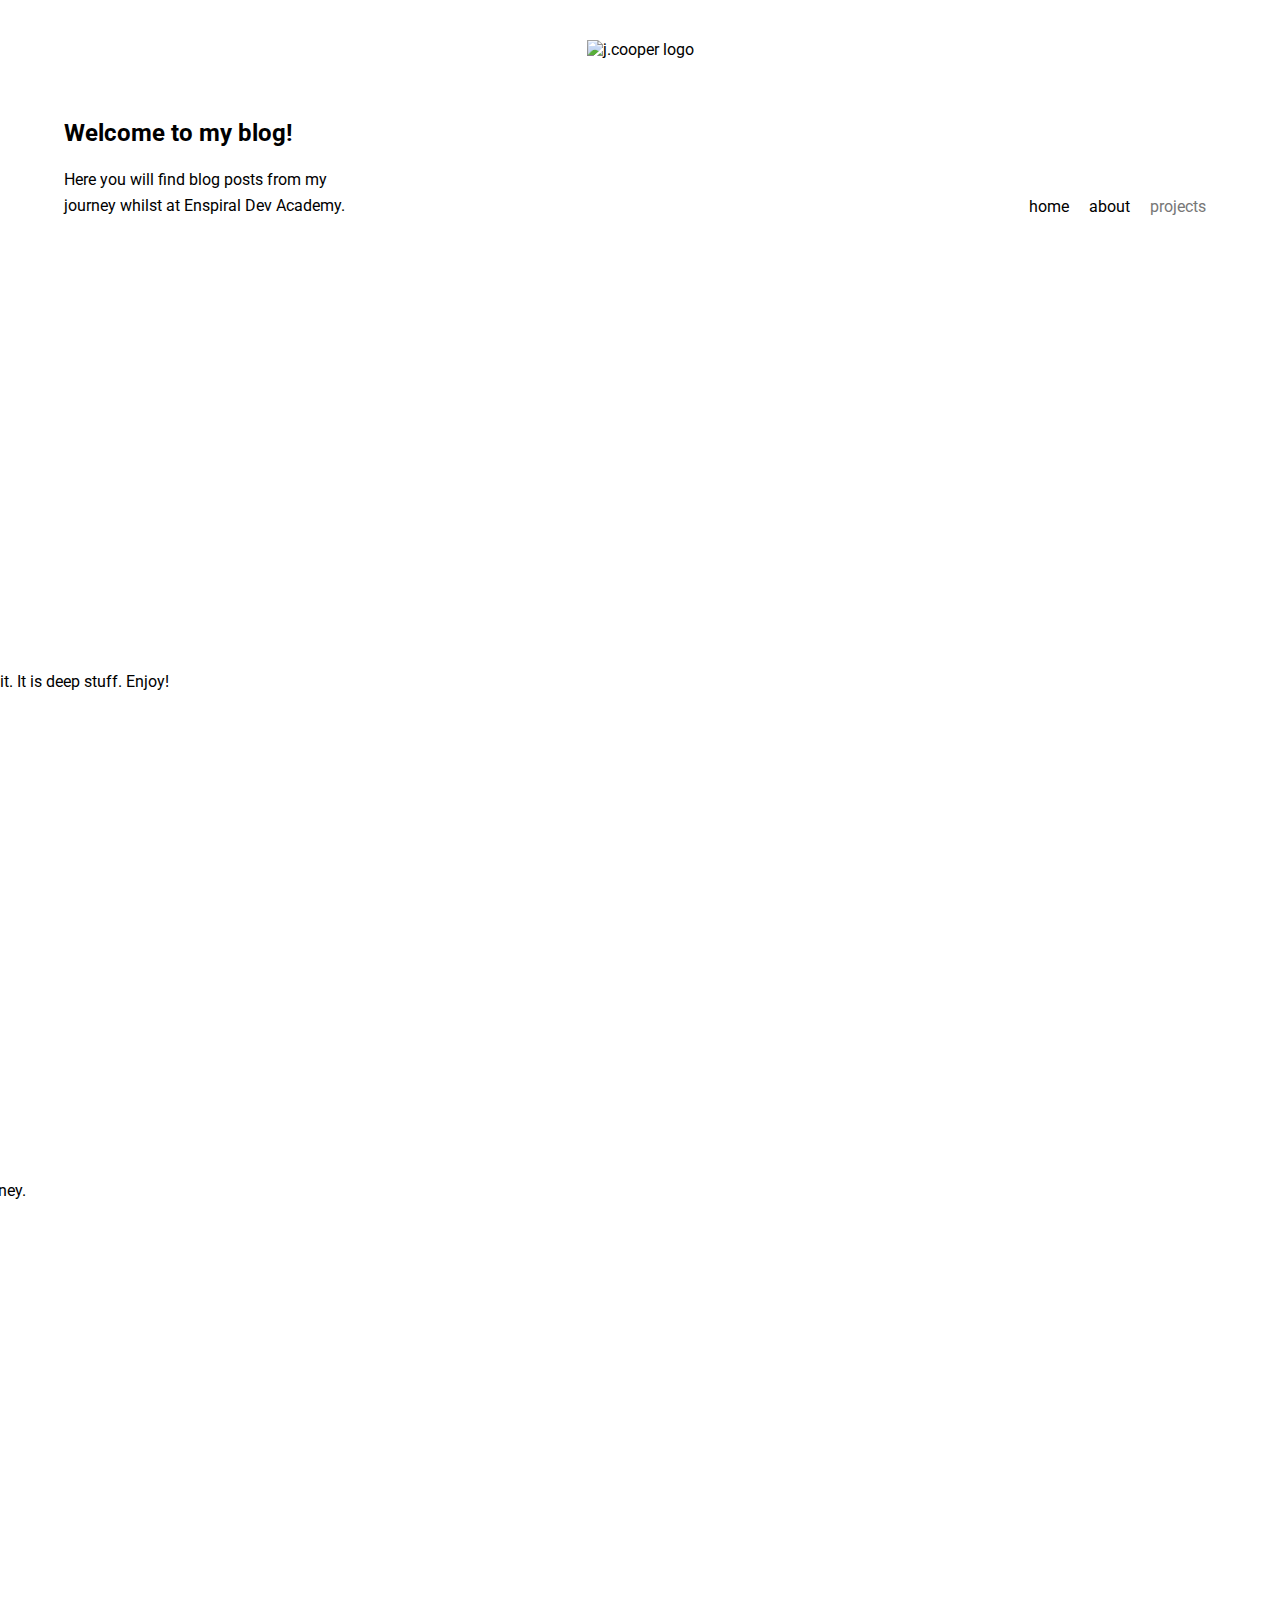
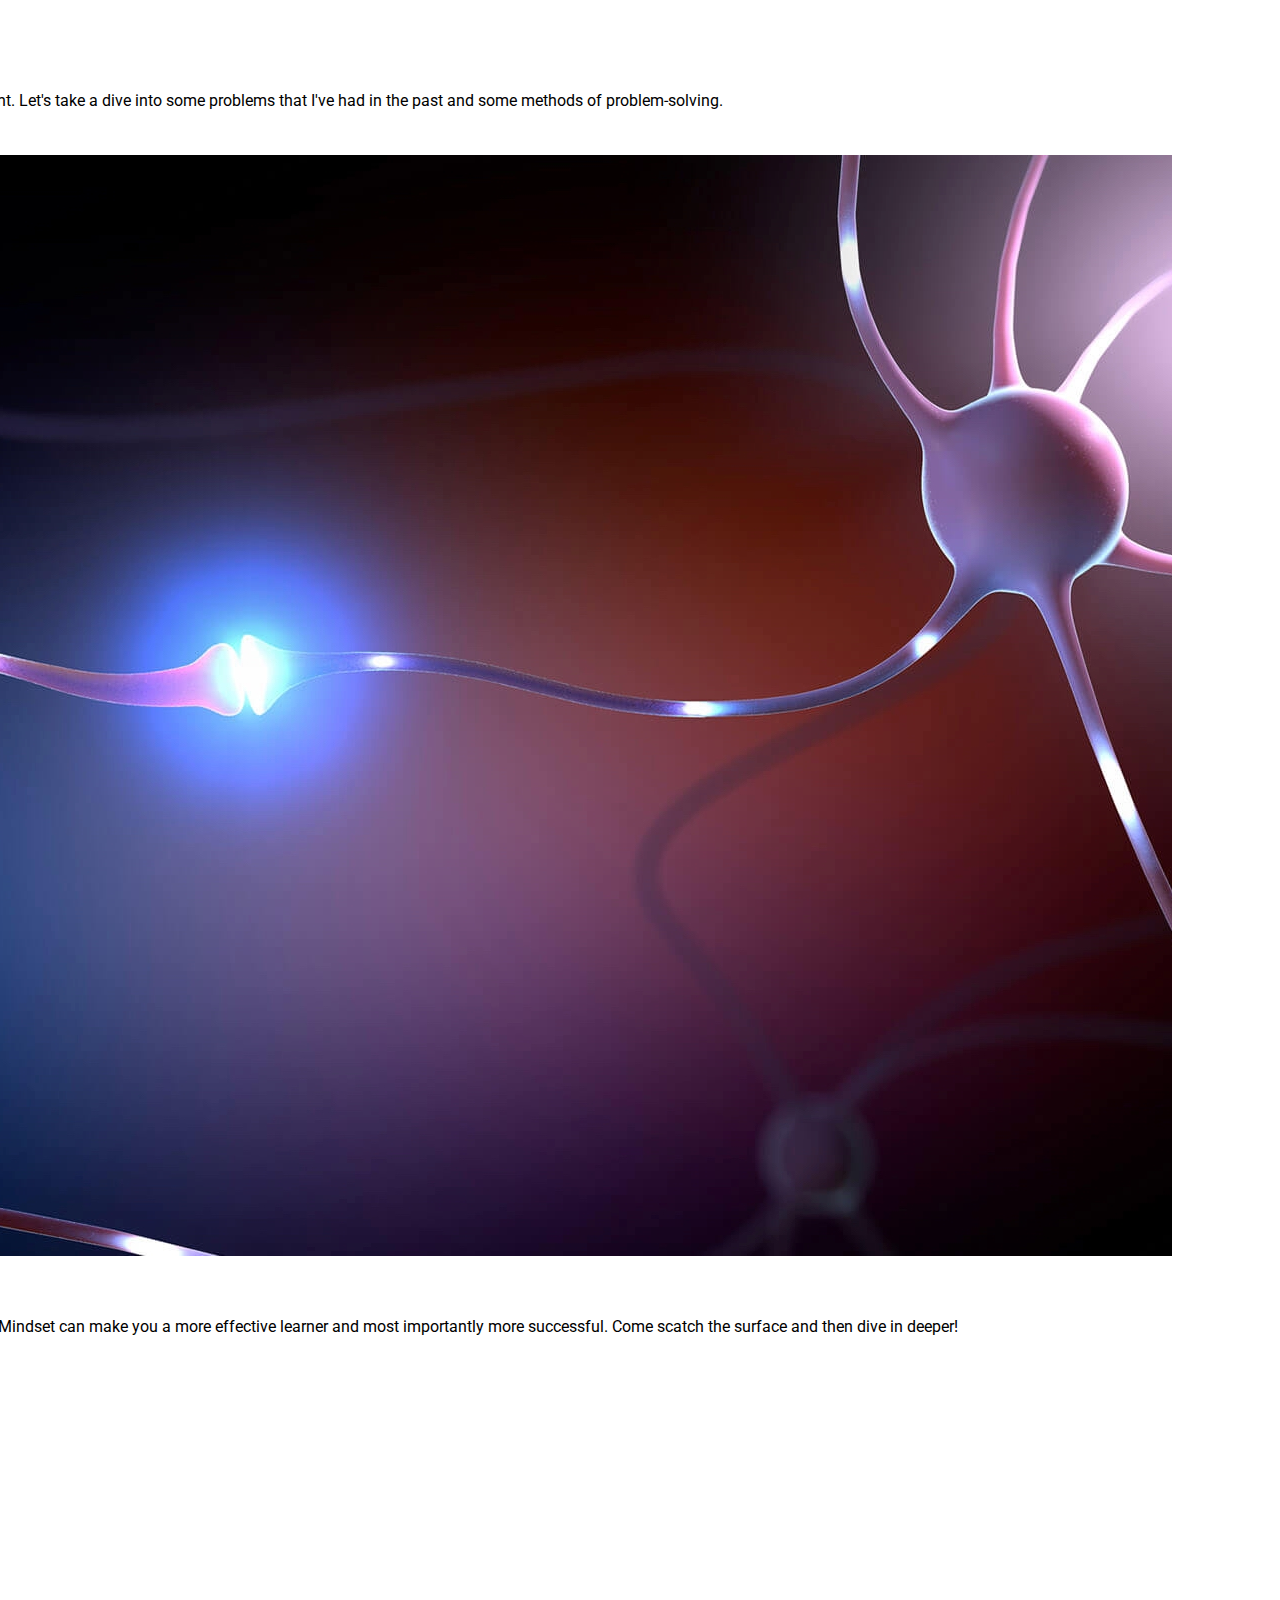
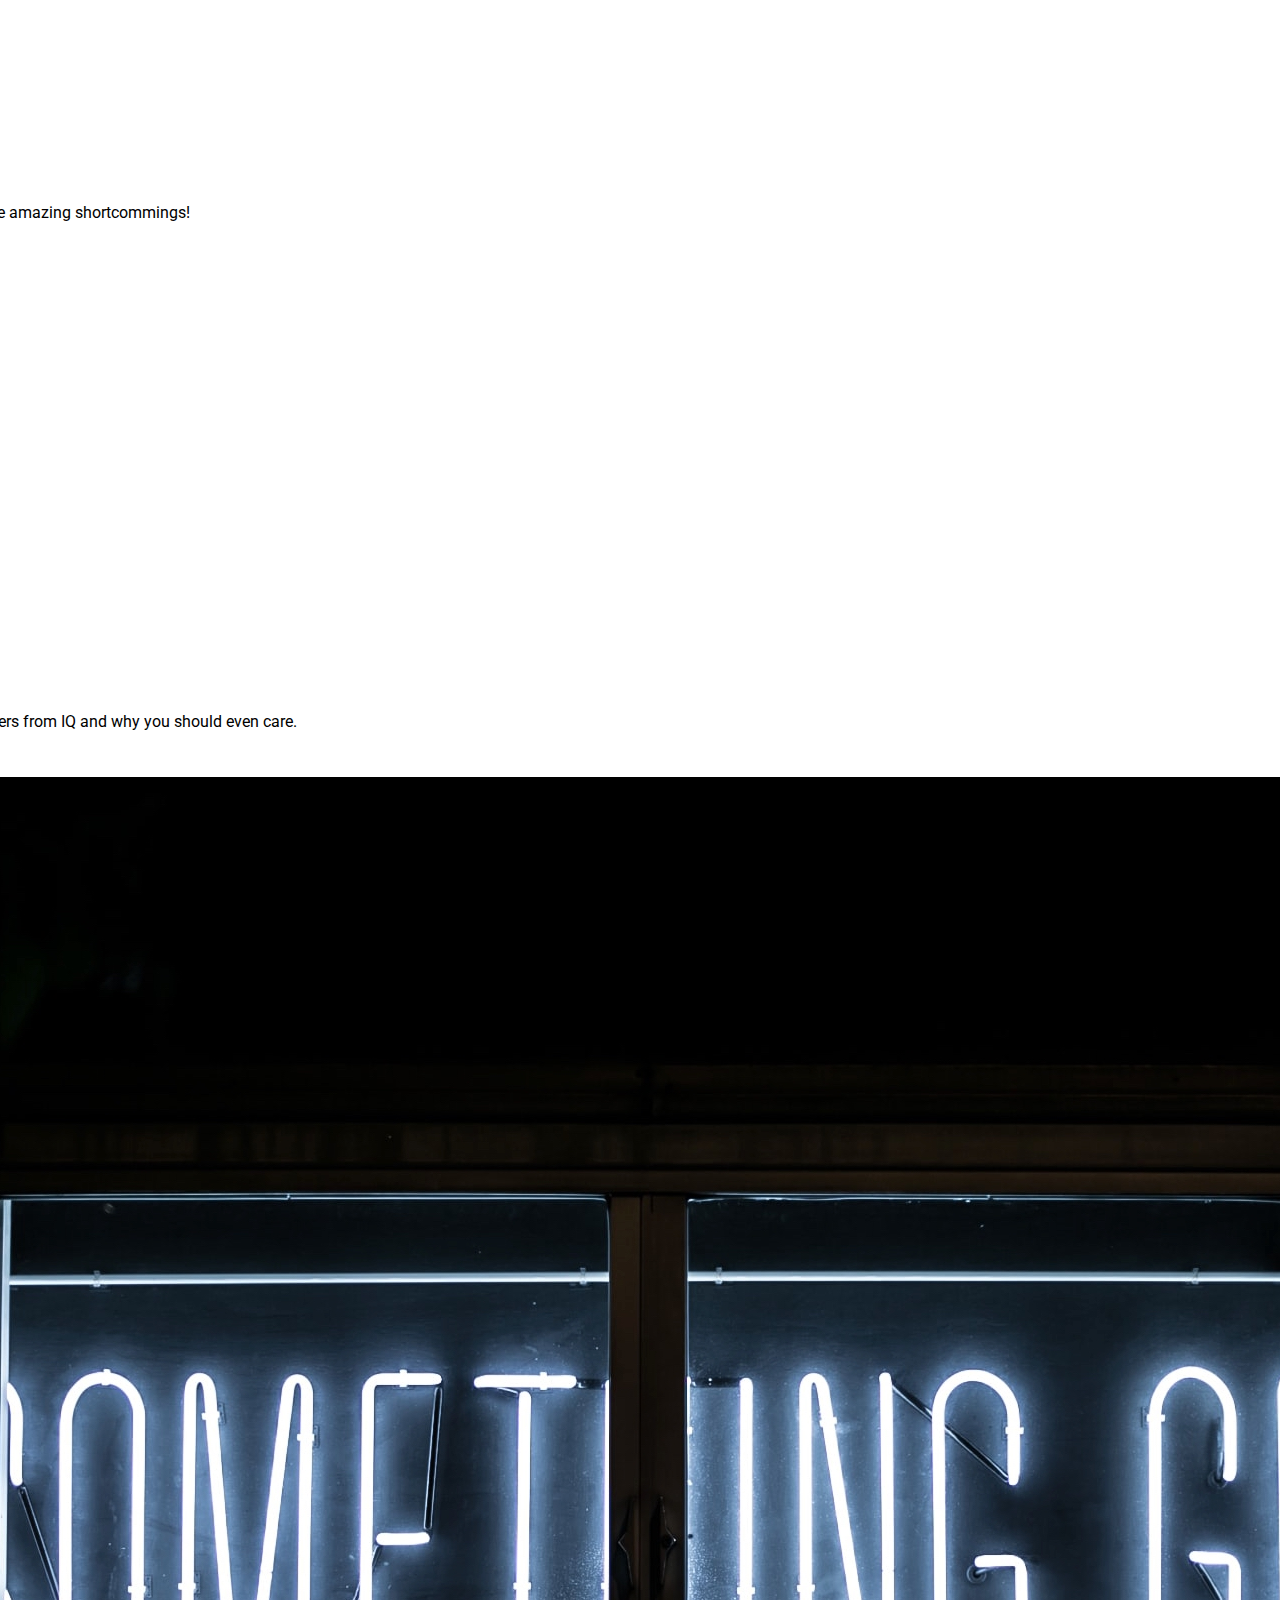
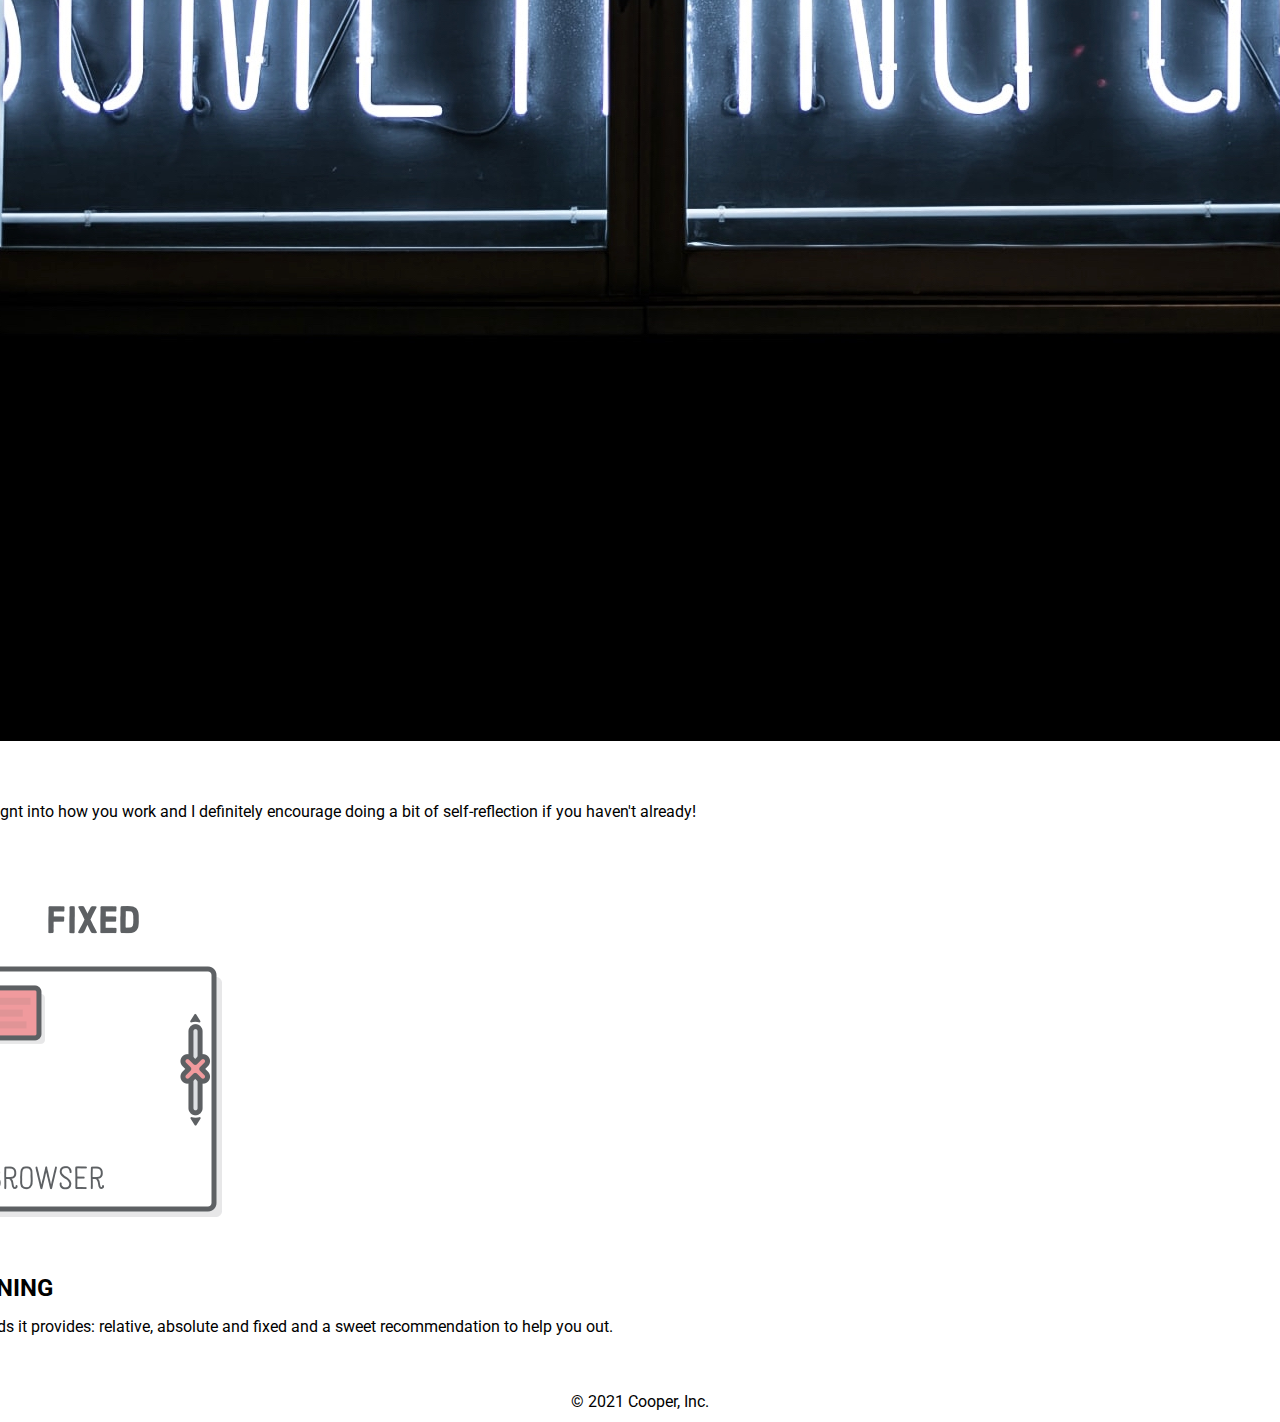
==== commit 1467398e: "updated photo ratios" ====
--- a/index.html
+++ b/index.html
@@ -61,7 +61,7 @@
 
         <div class="post-card">
           <a href="/blog/neuroplasitcity.html">
-            <img src="/images/neuroplasticity.jpg" alt="image of synapse" class="post-photo">
+            <img src="/images/neuroplasticity.jpeg" alt="image of synapse" class="post-photo">
             <h2 class="post-title">NEUROPLASICITY AND THE GROWTH MINDSET</h2>
           </a>
           <p class="post-teaser">The brain is the most complex organ in our body and simply knowing about it and the Growth Mindset can make you a more effective learner and most importantly more successful. Come scatch the surface and then dive in deeper!</p>
@@ -88,7 +88,7 @@
 
         <div class="post-card">
           <a href="/blog/identity-values.html">
-            <img src="/images/do-something-great.jpg" alt="neon sign that says do something great" class="post-photo">
+            <img src="/images/do-something-great.jpeg" alt="neon sign that says do something great" class="post-photo">
             <h2 class="post-title">MY IDENTITY, VALUES & STRENGTHS</h2>
           </a>
           <p class="post-teaser">Another deep post, this time about my identity, values and strengths. It's interesting to gain insignt into how you work and I definitely encourage doing a bit of self-reflection if you haven't already!</p>
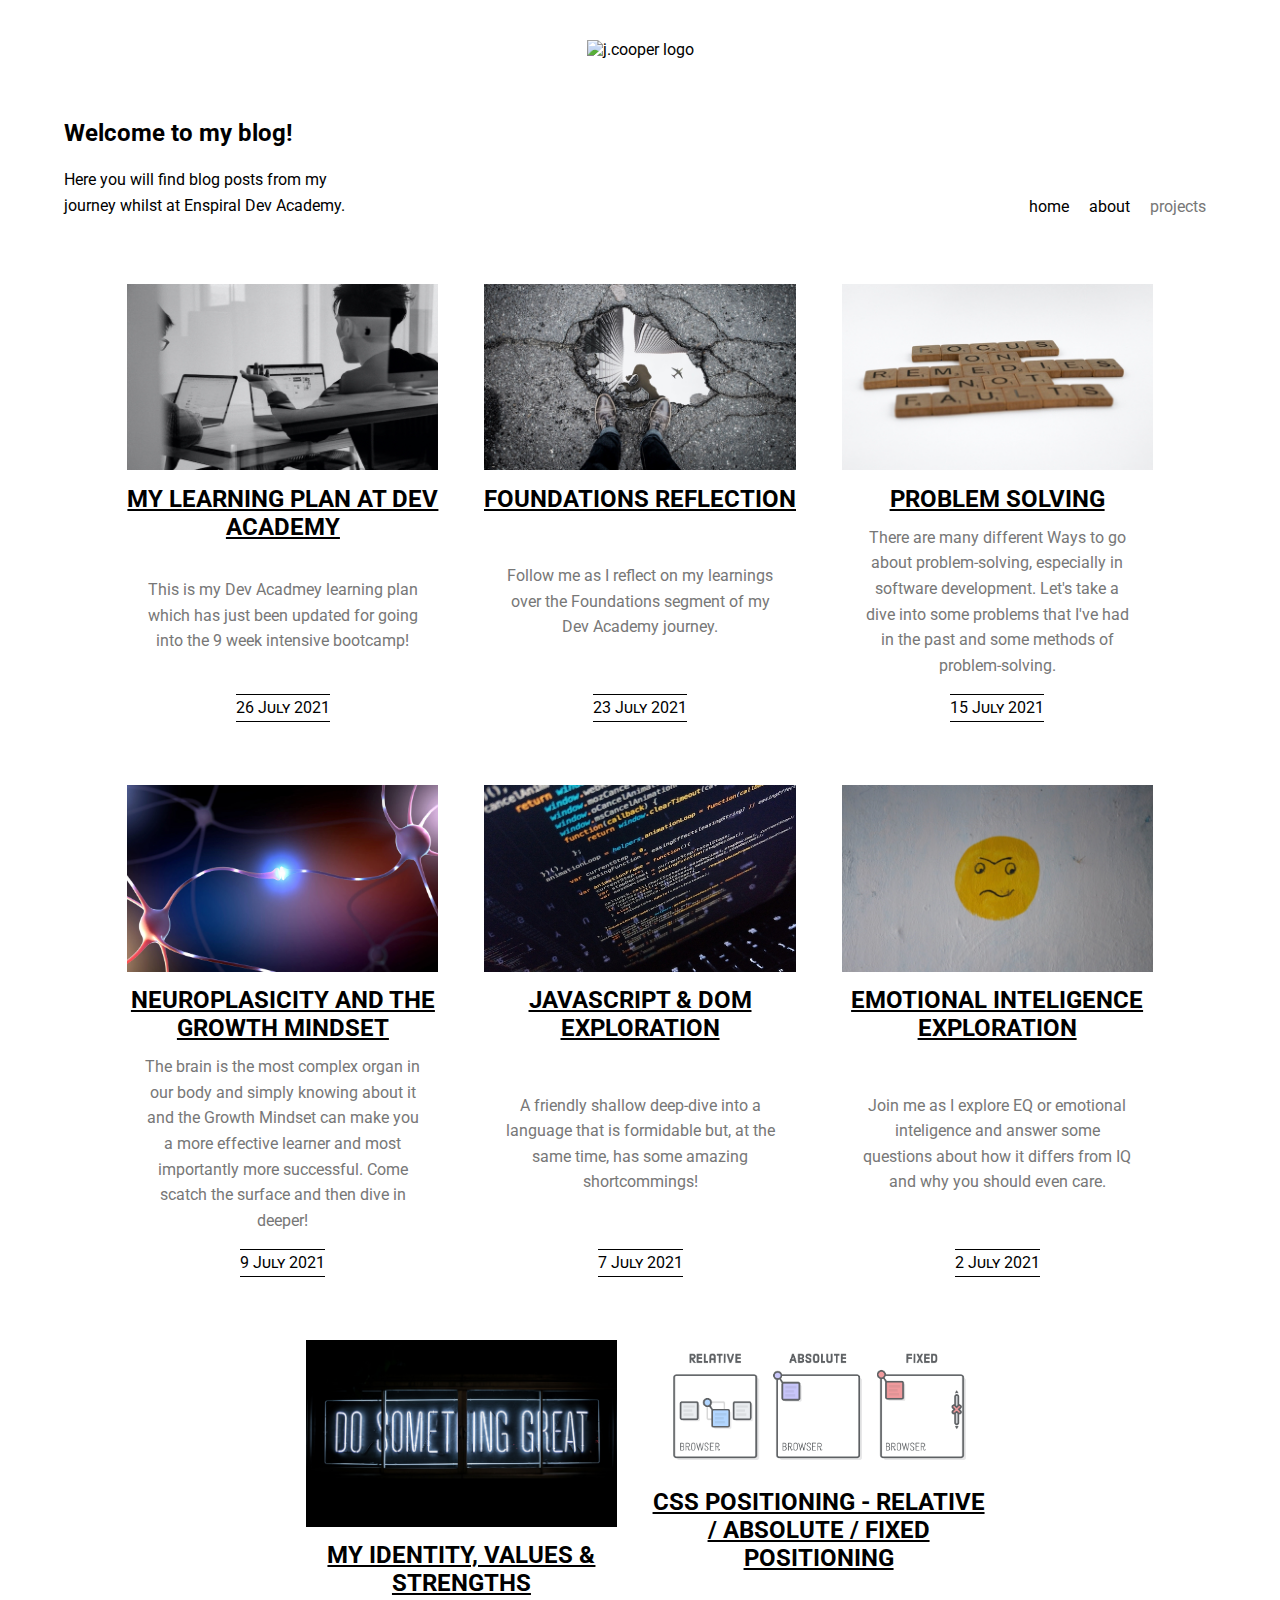
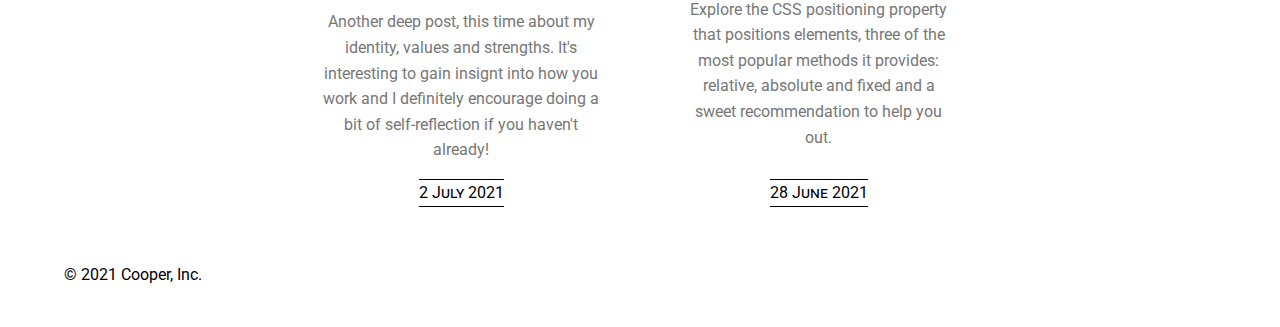
==== commit ade72c37: "post-card data correction/update" ====
--- a/index.html
+++ b/index.html
@@ -37,8 +37,8 @@
             <img src="/images/man-using-laptop.jpeg" alt="man using macbook" class="post-photo">
             <h2 class="post-title">MY LEARNING PLAN AT DEV ACADEMY</h2>
           </a>
-          <p class="post-teaser">This is my Dev Acadmey learning plan. It details what I want to learn and how I'm gonna learn it. It is deep stuff. Enjoy!</p>
-          <p class="post-date-home">2 July 2021</p>
+          <p class="post-teaser">This is my Dev Acadmey learning plan which has just been updated for going into the 9 week intensive bootcamp!</p>
+          <p class="post-date-home">26 July 2021</p>
         </div>
 
         <div class="post-card">
--- a/styles/main.css
+++ b/styles/main.css
@@ -105,7 +105,9 @@
   margin-top: 60px;
 }
 #page-description p {
-  width: 300px;
+  width: 40vw;
+  min-width: 100px;
+  max-width: 300px;
 }
 #nav-options {
   display: flex;
@@ -129,53 +131,55 @@
 /* HOME PAGE BLOG LISTINGS */
 #page-nav {
   display: flex;
-#tagline {
-  font-size: 110%;
-  margin: 0px;
-}
-
-/* HOME PAGE BLOG LISTINGS */
-#content-area {
-  width: 90%;
-  margin: auto;
+  justify-content: space-between;
+
+  width: inherit;
 }
 #post-area {
-  flex: 3 3 80%;
   display: flex;
   justify-content: center;
   flex-wrap: wrap;
 }
-.post {
+.post-card {
   width: 30%;
-  display: flex;
-  flex-direction: column;
-  justify-content: start;
-  margin: 1%;
+  max-width: 432px;
+  margin: .5%;
+  margin-top: 5%;
+
+  display: flex;
+  flex-direction: column;
+  justify-content: space-between;
+}
+.post-card a {
+  display: flex;
+  flex-direction: column;
+  align-items: center;
+}
+.post-card a:hover {
+  color: #ec7b85;
 }
 .post-photo {
   width: 90%;
   max-width: 500px;
   margin: auto;
-  margin-bottom: 10px;
+  margin-top: 0;
 }
 .post-title {
   text-decoration: underline;
   margin-bottom: .5em;
   text-align: center;
 }
-.post-title:hover {
-  color: #ec7b85;
-}
 .post-teaser {
   color: #777;
-  width: 70%;
+  width: 80%;
   margin: auto;
   text-align: center;
 }
 .post-date-home {
   margin: auto;
   margin-top: 1em;
-  align-self: flex-end;
+  margin-bottom: 0;
+
   border-top: 1px solid #000;
   border-bottom: 1px solid #000;
   font-variant: small-caps;
@@ -190,30 +194,38 @@
 }
 .post-date-post {
   margin: .3em;
+  margin-left: auto;
+  margin-top: 2vw;
+
   border-top: 1px solid #000;
   border-bottom: 1px solid #000;
-  margin-left: auto;
   font-variant: small-caps;
+}
+.post {
+  display: flex;
+  flex-direction: column;
+
+  width: 70vw;
+}
+#spacer100px {
+  height: 100px
 }
 
 /* FOOTER */
 footer {
   display: flex;
-  justify-content: center;
-  opacity: 0.97;
-  width: 95%;
-  
-  font-size: 90%;
+  justify-content: space-between;
   align-items: center;
-  margin: 30px 36px 0px 36px;
+
+  width: inherit;
+  margin: 40px 0px 30px 0px;
   height: 5vh;
   max-height: 50px;
   min-height: 20px;
-  background-color: #fff;
-  opacity: 0.97;
-}
-.footer-contact {
-  text-decoration: underline;
+}
+.footer-icon {
+  font-size: 24px;
+  margin-left: 10px;
 }
 
 /* MEDIA QUERIES */
@@ -297,11 +309,8 @@
   a {
     color: #fff;
   }
-  #nav-title {
+  #nav-icon {
     color: #fff;
-  }
-  #main-nav {
-    background-color: #333;
   }
   .post-teaser {
     color: #bbb;
@@ -322,8 +331,6 @@
     border-radius: 5px;
   }
   footer {
-    background-color: #333;
     color: #fff;
-    border-top: #fff 1px solid;
   }
   }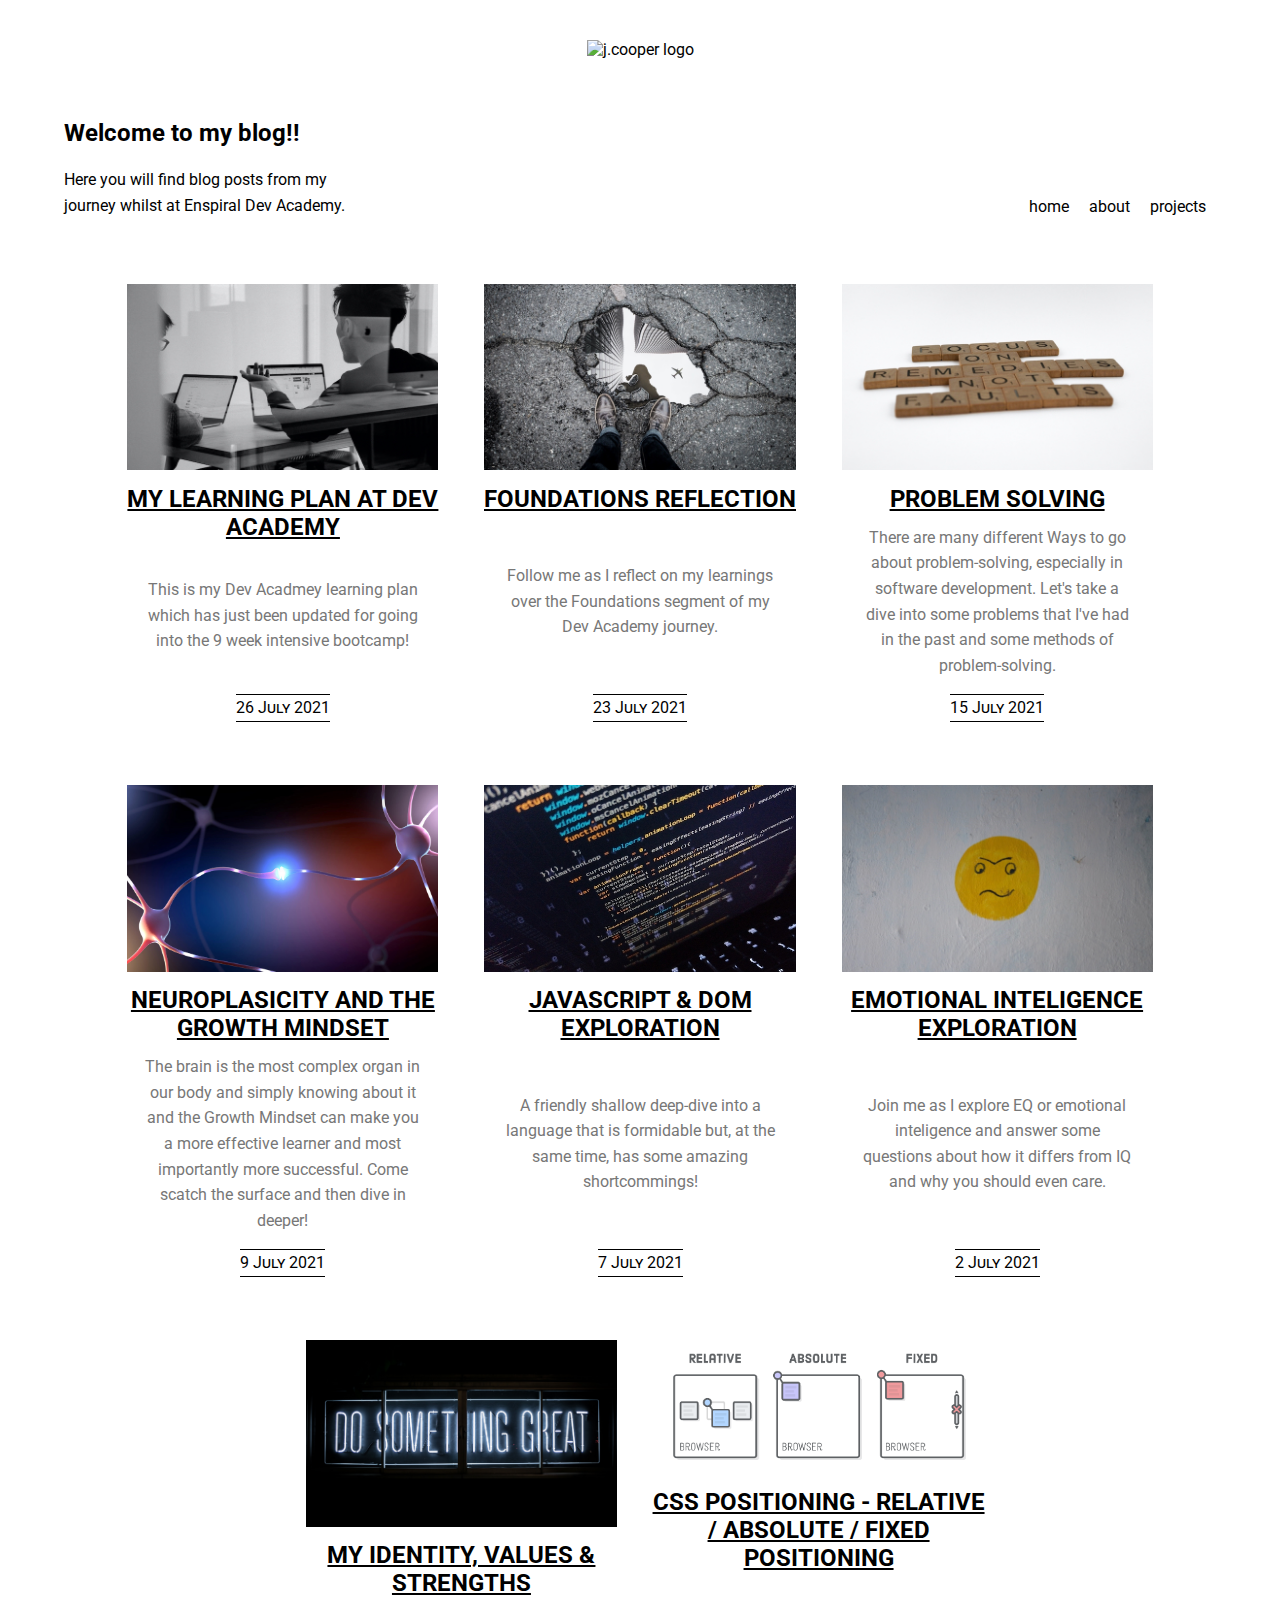
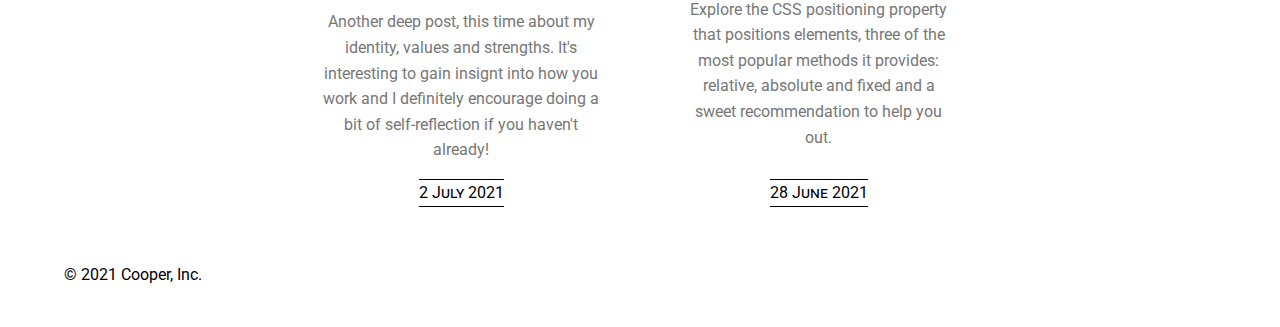
==== commit 36bbde8b: "small style update" ====
--- a/index.html
+++ b/index.html
@@ -16,7 +16,7 @@
     </div>
     <div id="nav-body">
       <div id="page-description">
-        <h2>Welcome to my blog!</h2>
+        <h2>Welcome to my blog!!</h2>
         <p>
           Here you will find blog posts from my journey whilst at <a href="https://devacademy.co.nz/" target="__blank" class="link-hover">Enspiral Dev Academy</a>.
         </p>
@@ -24,7 +24,7 @@
       <div id="nav-options">
         <a href="https://jordy1311.github.io/" class="nav-option highlight-hover-pink">home</a>
         <a href="https://jordy1311.github.io/about-me.html" class="nav-option highlight-hover-blue">about</a>
-        <a href="#" class="unavailable-link nav-option">projects</a>
+        <a href="https://jordy1311.github.io/projects.html" class="nav-option highlight-hover-pink">projects</a>
       </div>
     </div>
   </nav>
--- a/styles/main.css
+++ b/styles/main.css
@@ -23,7 +23,7 @@
   font-size: 2em;
   font-weight: 700;
   text-align: center;
-  margin: 2em 0px 1.5em 0px;
+  margin: 1.5em 0px .5em 0px;
 }
 /* post section-headings */
 h2 {
